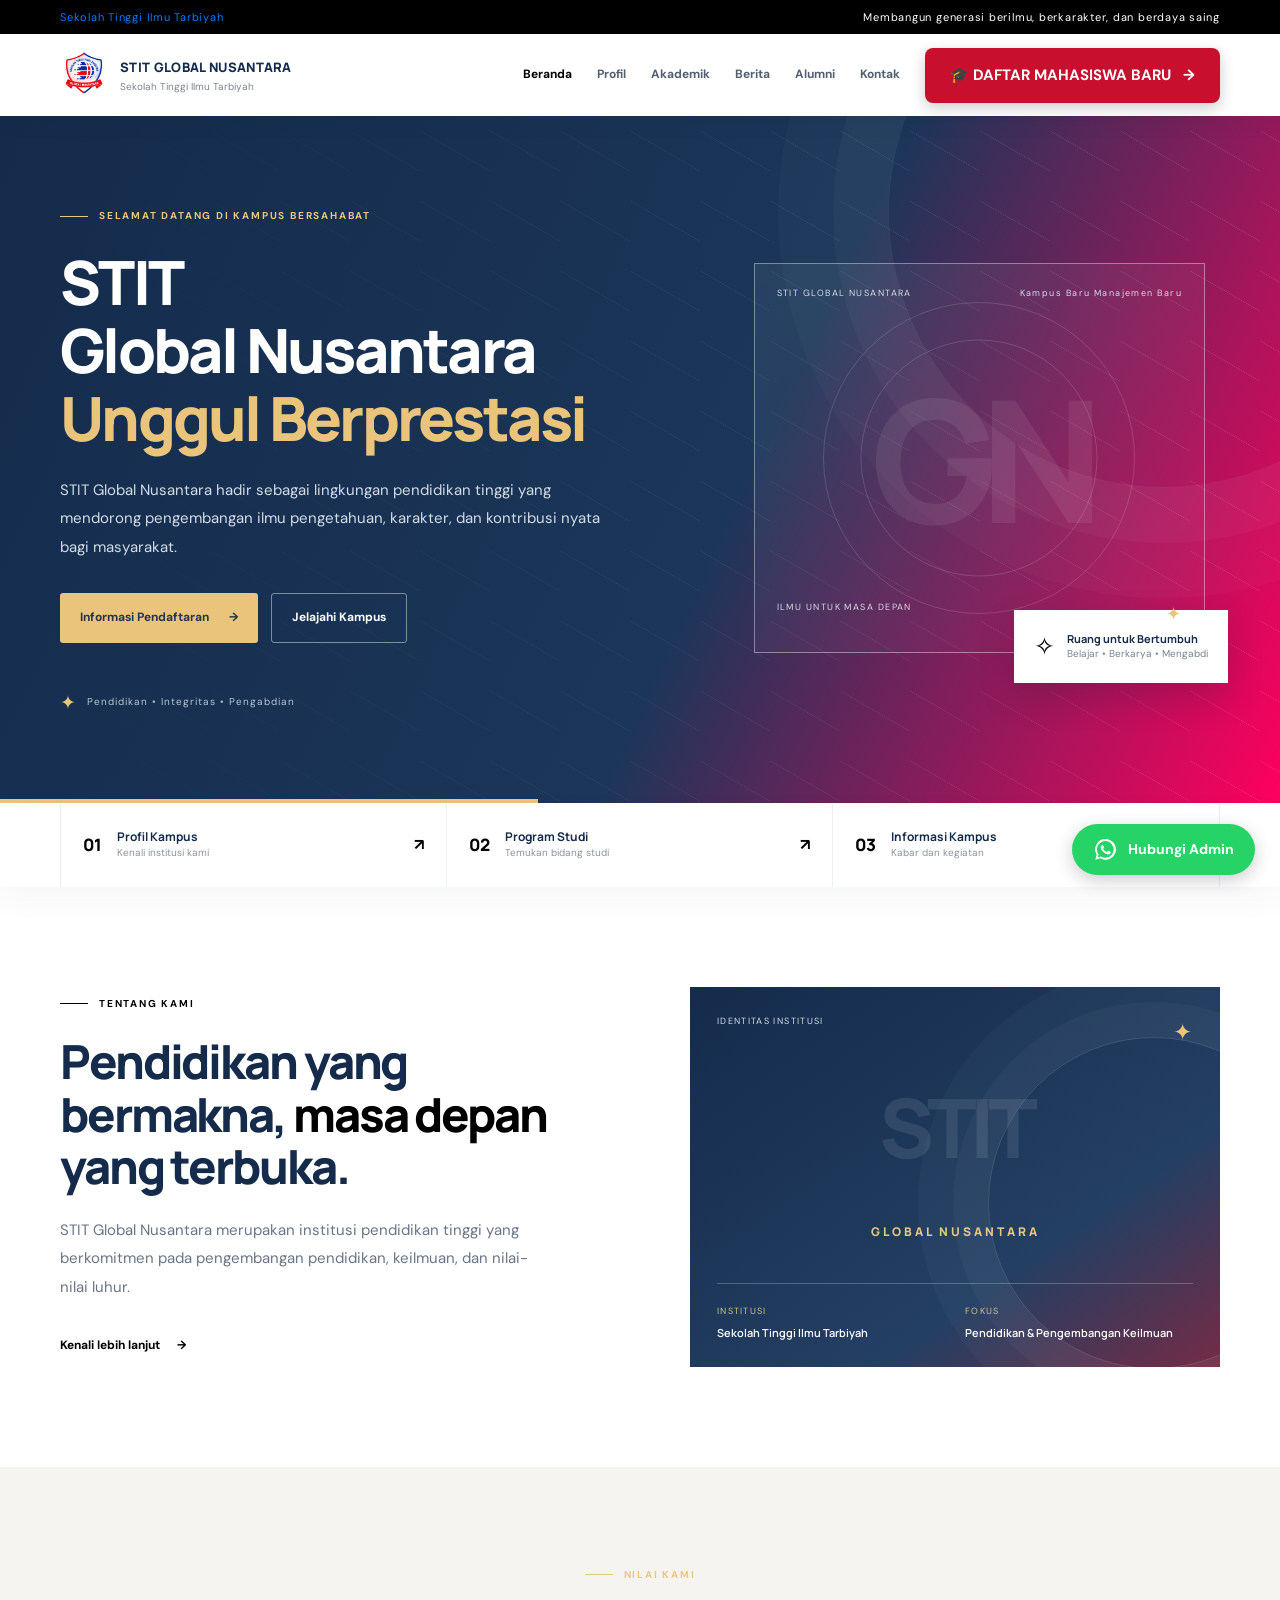
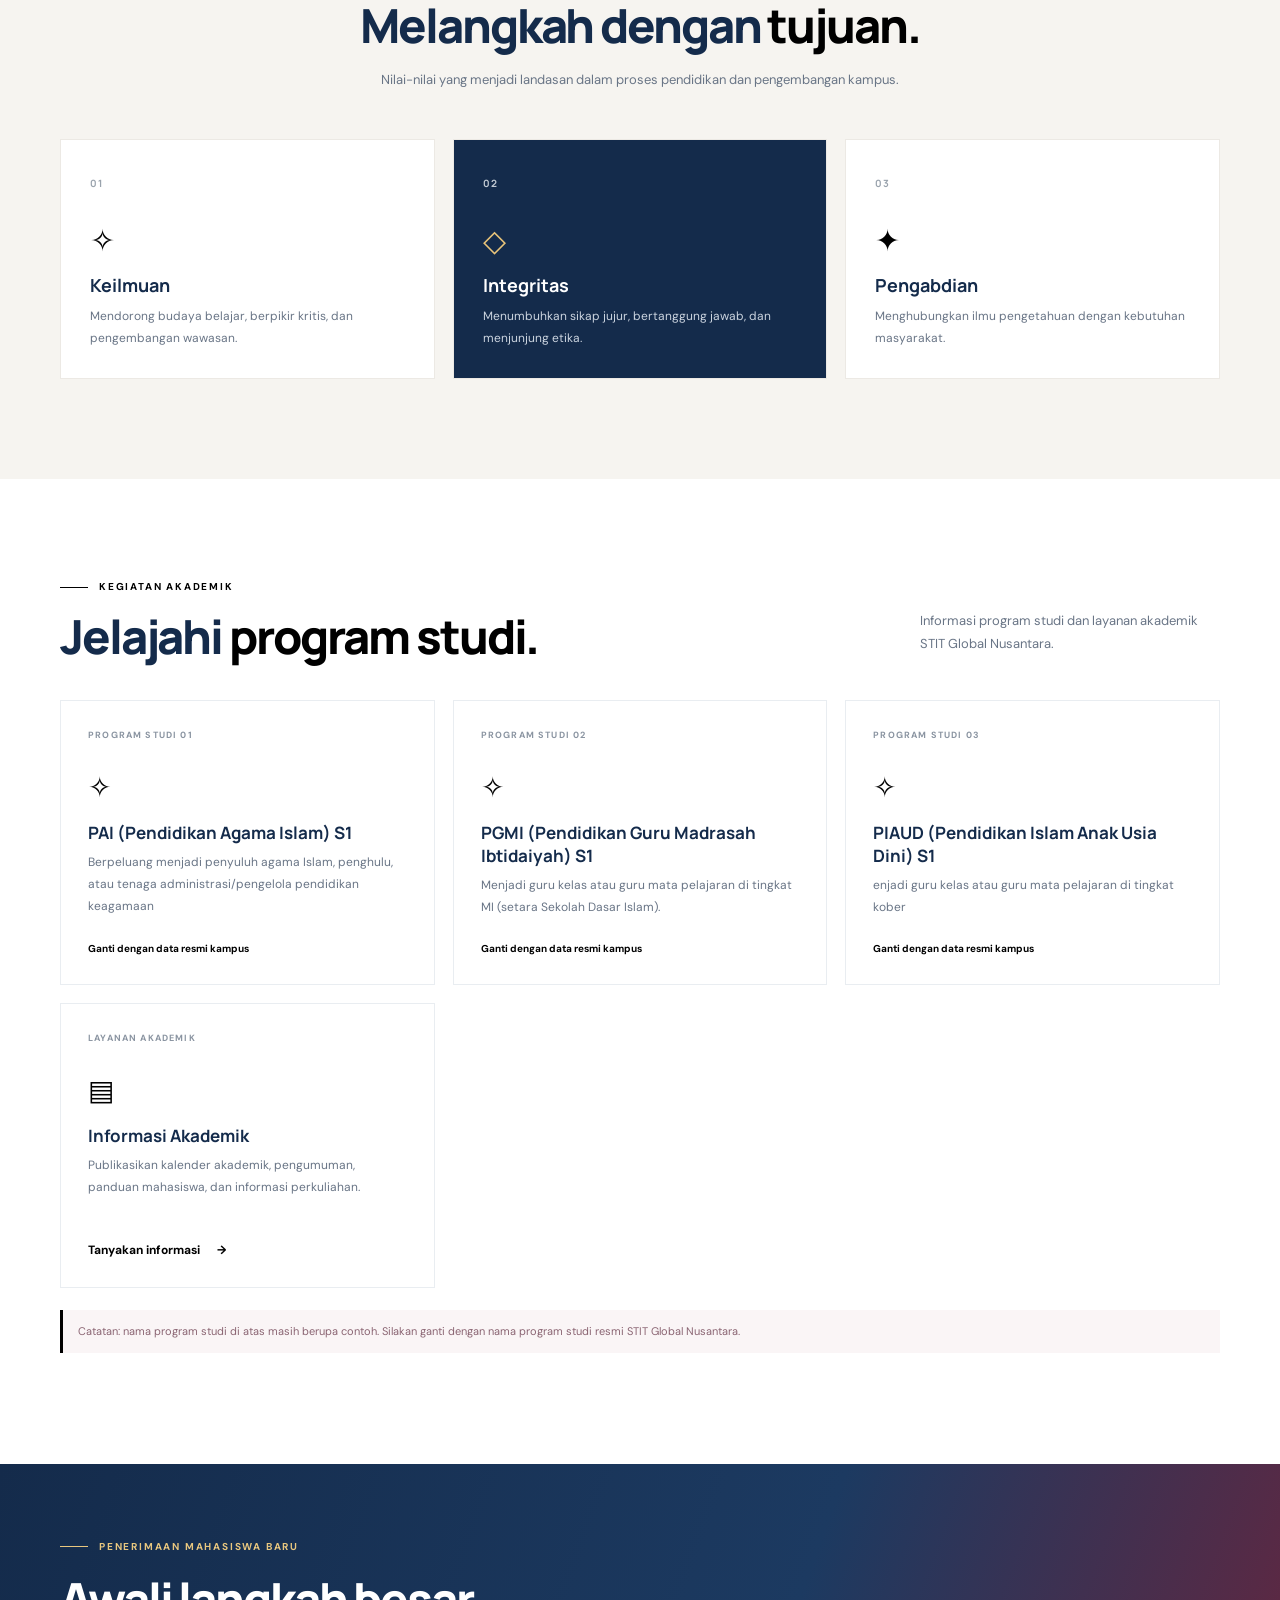
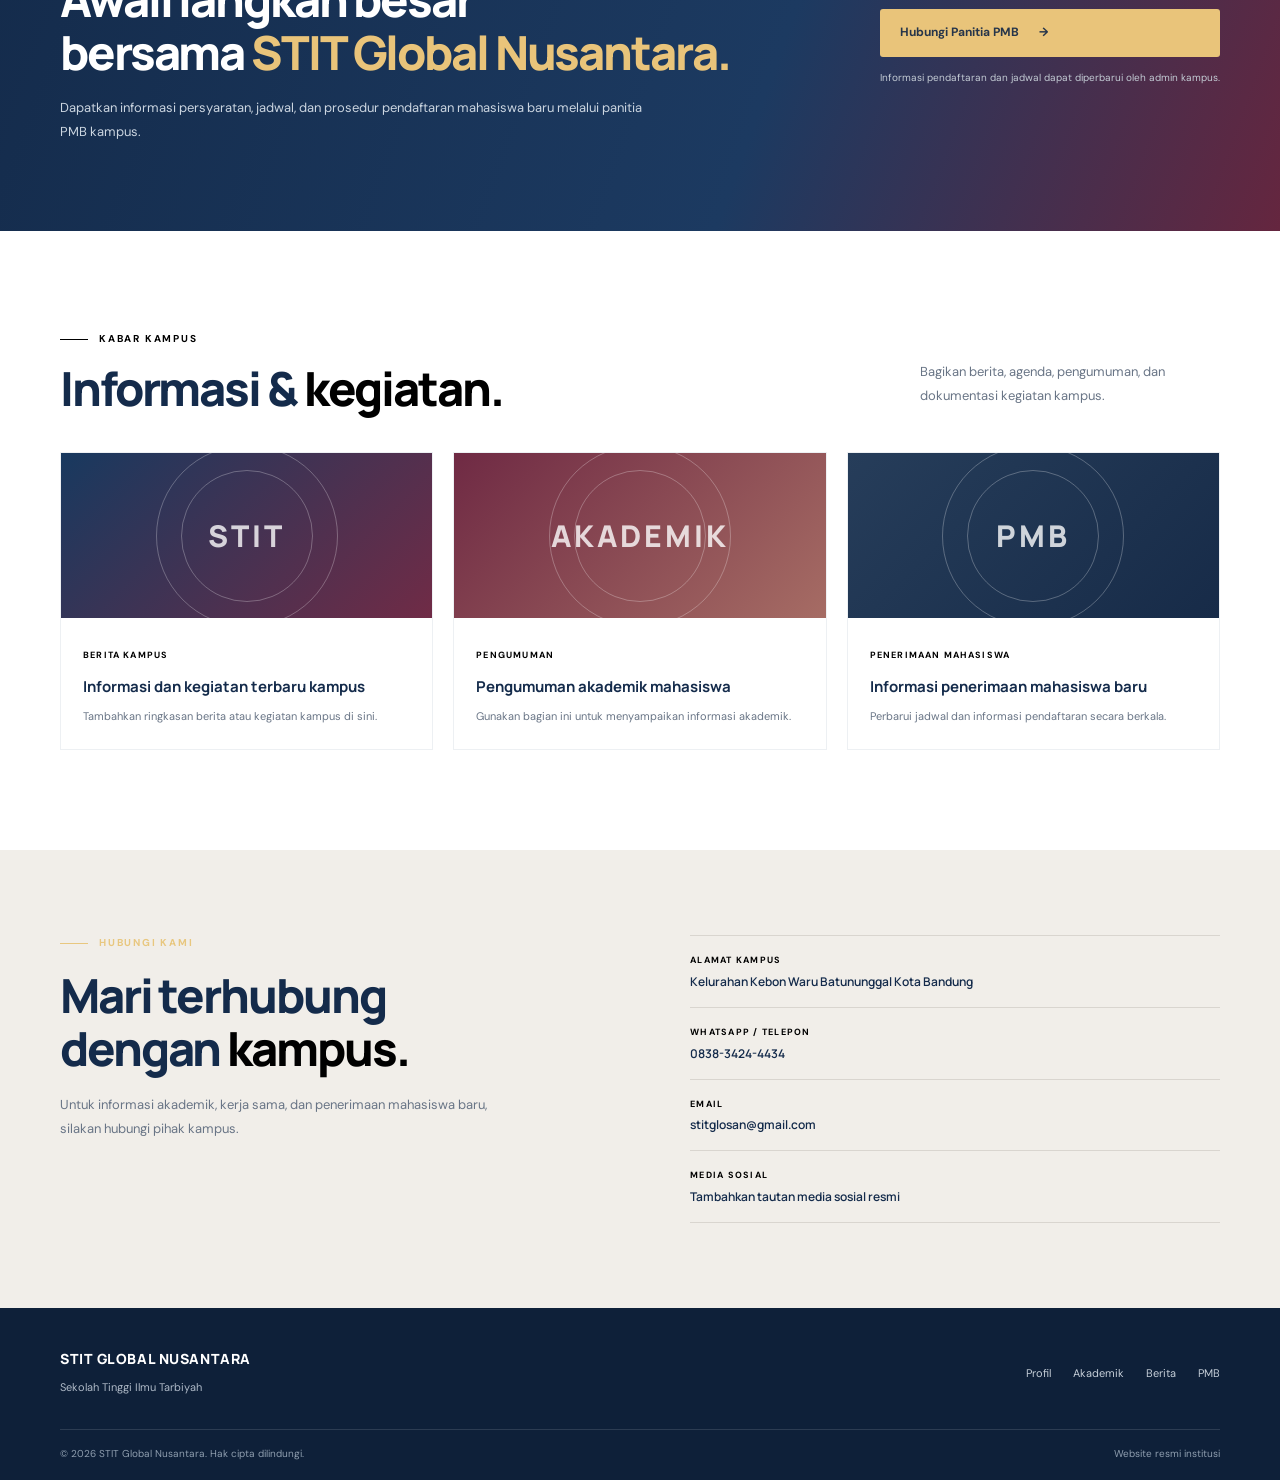
==== index.html @ 405231ed "Add files via upload" ====
<!DOCTYPE html>
<html lang="id">
<head>
  <meta charset="UTF-8">
  <meta name="viewport" content="width=device-width, initial-scale=1.0">
  <meta name="description" content="Website resmi STIT Global Nusantara. Informasi profil kampus, akademik, berita, dan penerimaan mahasiswa baru.">
  <meta name="theme-color" content="#142b4b">
  <title>STIT Global Nusantara | Website Resmi</title>
  <link rel="preconnect" href="https://fonts.googleapis.com">
  <link rel="preconnect" href="https://fonts.gstatic.com" crossorigin>
  <link href="https://fonts.googleapis.com/css2?family=DM+Sans:wght@400;500;600;700&family=Manrope:wght@500;600;700;800&display=swap" rel="stylesheet">
  <link rel="stylesheet" href="style.css">
</head>
<body>
 <!-- TOMBOL WHATSAPP STIT GLOBAL NUSANTARA -->
<a
  href="https://wa.me/6283834244434?text=Assalamualaikum%2C%20saya%20ingin%20mendapatkan%20informasi%20tentang%20STIT%20Global%20Nusantara."
  class="whatsapp-float"
  target="_blank"
  rel="noopener noreferrer"
  aria-label="Hubungi Admin STIT Global Nusantara melalui WhatsApp"
>
  <svg viewBox="0 0 32 32" aria-hidden="true">
    <path fill="currentColor" d="M16 2.7A13.2 13.2 0 0 0 4.7 22.7L3 29l6.5-1.7A13.2 13.2 0 1 0 16 2.7Zm0 23.9c-2 0-3.9-.5-5.6-1.5l-.4-.2-3.8 1 1-3.7-.3-.4A10.7 10.7 0 1 1 16 26.6Zm5.9-8c-.3-.2-1.8-.9-2.1-1-.3-.1-.5-.2-.7.2-.2.3-.8 1-1 1.2-.2.2-.4.2-.7.1-.3-.2-1.3-.5-2.5-1.6-.9-.8-1.5-1.8-1.7-2.1-.2-.3 0-.5.1-.7l.5-.5.3-.5c.1-.2 0-.4 0-.5l-1-2.3c-.2-.6-.5-.5-.7-.5h-.6c-.2 0-.5.1-.8.4-.3.3-1.1 1.1-1.1 2.6s1.1 3 1.3 3.2c.1.2 2.2 3.4 5.4 4.8 2 .9 2.8 1 3.8.8.6-.1 1.8-.7 2-1.4.3-.7.3-1.3.2-1.4-.1-.2-.3-.3-.6-.4Z"/>
  </svg>
  <span>Hubungi Admin</span>
</a>
</body>
  <div class="topbar">
    <div class="container topbar-inner">
      <span>Sekolah Tinggi Ilmu Tarbiyah</span>
      <span class="topbar-note">Membangun generasi berilmu, berkarakter, dan berdaya saing</span>
    </div>
  </div>

  <header class="site-header">
    <div class="container nav-wrap">
      <a class="brand" href="#beranda" aria-label="STIT Global Nusantara - Beranda">
        <!-- Simpan logo resmi dengan nama logo.png di folder yang sama. -->
        <img src="logo.png" alt="Logo STIT Global Nusantara" class="brand-logo"
             onerror="this.style.display='none';document.querySelector('.logo-fallback').style.display='grid'">
        <span class="logo-fallback" aria-hidden="true">STIT</span>
        <span class="brand-copy">
          <strong>STIT GLOBAL NUSANTARA</strong>
          <small>Sekolah Tinggi Ilmu Tarbiyah</small>
        </span>
      </a>

      <button class="menu-toggle" id="menuToggle" aria-label="Buka menu navigasi" aria-expanded="false">
        <span></span><span></span><span></span>
      </button>

      <nav class="main-nav" id="mainNav" aria-label="Navigasi utama">
        <a class="nav-link active" href="#beranda">Beranda</a>
        <a class="nav-link" href="#profil">Profil</a>
        <a class="nav-link" href="#akademik">Akademik</a>
        <a class="nav-link" href="#berita">Berita</a>
        <a class="nav-link" href="#Alumni">Alumni</a>
        <a class="nav-link" href="#kontak">Kontak</a>
      <!-- TOMBOL PENDAFTARAN MAHASISWA BARU STIT GLOBAL NUSANTARA -->

<a href="https://bit.ly/FORMULIR_MahasiswaBaru_STIT_Glosan"
   class="btn-pmb"
   target="_blank"
   rel="noopener noreferrer">

   <span>🎓 DAFTAR MAHASISWA BARU</span>
   <span>→</span>

</a>
      </nav>
    </div>
  </header>

  <main>
    <section class="hero" id="beranda">
      <div class="hero-pattern"></div>
      <div class="container hero-grid">
        <div class="hero-content">
          <div class="eyebrow"><span class="eyebrow-line"></span> SELAMAT DATANG DI KAMPUS BERSAHABAT</div>
          <h1>STIT <br> Global Nusantara <br> <em>Unggul Berprestasi</em></h1>
          <p class="hero-desc">STIT Global Nusantara hadir sebagai lingkungan pendidikan tinggi yang mendorong pengembangan ilmu pengetahuan, karakter, dan kontribusi nyata bagi masyarakat.</p>
          <div class="hero-actions">
            <a class="button button-gold" href="#pmb">Informasi Pendaftaran <span>→</span></a>
            <a class="button button-outline" href="#profil">Jelajahi Kampus</a>
          </div>
          <div class="hero-caption">
            <span class="caption-mark">✦</span>
            <span>Pendidikan • Integritas • Pengabdian</span>
          </div>
        </div>
        <div class="hero-visual">
          <div class="visual-frame">
            <div class="visual-topline"><span>STIT GLOBAL NUSANTARA</span><span>Kampus Baru Manajemen Baru</span></div>
            <div class="visual-monogram">GN</div>
            <div class="visual-bottom">
              <span>ILMU UNTUK MASA DEPAN</span>
              <span class="visual-circle">✦</span>
            </div>
          </div>
          <div class="floating-note"><span class="note-icon">✧</span><span><strong>Ruang untuk Bertumbuh</strong><small>Belajar • Berkarya • Mengabdi</small></span></div>
        </div>
      </div>
      <div class="hero-bottom-line"></div>
    </section>

    <section class="quick-info">
      <div class="container quick-grid">
        <a href="#profil" class="quick-item"><span class="quick-icon">01</span><span><strong>Profil Kampus</strong><small>Kenali institusi kami</small></span><b>↗</b></a>
        <a href="#akademik" class="quick-item"><span class="quick-icon">02</span><span><strong>Program Studi</strong><small>Temukan bidang studi</small></span><b>↗</b></a>
        <a href="#berita" class="quick-item"><span class="quick-icon">03</span><span><strong>Informasi Kampus</strong><small>Kabar dan kegiatan</small></span><b>↗</b></a>
      </div>
    </section>

    <section class="section section-light" id="profil">
      <div class="container two-col">
        <div class="section-heading">
          <div class="eyebrow eyebrow-dark"><span class="eyebrow-line"></span> TENTANG KAMI</div>
          <h2>Pendidikan yang bermakna, <em>masa depan</em> yang terbuka.</h2>
          <p class="lead">STIT Global Nusantara merupakan institusi pendidikan tinggi yang berkomitmen pada pengembangan pendidikan, keilmuan, dan nilai-nilai luhur.</p>
          <a class="text-link" href="#kontak">Kenali lebih lanjut <span>→</span></a>
        </div>
        <div class="profile-panel">
          <div class="profile-panel-top"><span class="panel-label">IDENTITAS INSTITUSI</span><span class="panel-star">✦</span></div>
          <div class="profile-emblem">STIT<br><small>GLOBAL NUSANTARA</small></div>
          <div class="profile-panel-bottom">
            <div><small>INSTITUSI</small><strong>Sekolah Tinggi Ilmu Tarbiyah</strong></div>
            <div><small>FOKUS</small><strong>Pendidikan & Pengembangan Keilmuan</strong></div>
          </div>
        </div>
      </div>
    </section>

    <section class="section values-section">
      <div class="container">
        <div class="center-heading">
          <div class="eyebrow"><span class="eyebrow-line"></span> NILAI KAMI</div>
          <h2>Melangkah dengan <em>tujuan.</em></h2>
          <p>Nilai-nilai yang menjadi landasan dalam proses pendidikan dan pengembangan kampus.</p>
        </div>
        <div class="value-grid">
          <article class="value-card"><span class="value-number">01</span><div class="value-symbol">✧</div><h3>Keilmuan</h3><p>Mendorong budaya belajar, berpikir kritis, dan pengembangan wawasan.</p></article>
          <article class="value-card value-card-featured"><span class="value-number">02</span><div class="value-symbol">◇</div><h3>Integritas</h3><p>Menumbuhkan sikap jujur, bertanggung jawab, dan menjunjung etika.</p></article>
          <article class="value-card"><span class="value-number">03</span><div class="value-symbol">✦</div><h3>Pengabdian</h3><p>Menghubungkan ilmu pengetahuan dengan kebutuhan masyarakat.</p></article>
        </div>
      </div>
    </section>

    <section class="section section-light" id="akademik">
      <div class="container">
        <div class="section-title-row">
          <div><div class="eyebrow eyebrow-dark"><span class="eyebrow-line"></span> KEGIATAN AKADEMIK</div><h2>Jelajahi <em>program studi.</em></h2></div>
          <p>Informasi program studi dan layanan akademik STIT Global Nusantara.</p>
        </div>
        <div class="program-grid">
          <article class="program-card">
            <div class="program-index">PROGRAM STUDI 01</div>
            <div class="program-icon">✧</div>
            <h3>PAI (Pendidikan Agama Islam) S1</h3>
            <p>Berpeluang menjadi penyuluh agama Islam, penghulu, atau tenaga administrasi/pengelola pendidikan keagamaan</p>
            <span class="program-note">Ganti dengan data resmi kampus</span>
          </article>
          <article class="program-card">
            <div class="program-index">PROGRAM STUDI 02</div>
            <div class="program-icon">✧</div>
            <h3>PGMI (Pendidikan Guru Madrasah Ibtidaiyah) S1</h3>
            <p>Menjadi guru kelas atau guru mata pelajaran di tingkat MI (setara Sekolah Dasar Islam).</p>
            <span class="program-note">Ganti dengan data resmi kampus</span>
          </article>
          <article class="program-card">
          <div class="program-index">PROGRAM STUDI 03</div>
          <div class="program-icon">✧</div>
          <h3>PIAUD (Pendidikan Islam Anak Usia Dini) S1</h3>
          <P>enjadi guru kelas atau guru mata pelajaran di tingkat kober</P>
           <span class="program-note">Ganti dengan data resmi kampus</span>
          </article>
          <article class="program-card">
            <div class="program-index">LAYANAN AKADEMIK</div>
            <div class="program-icon">▤</div>
            <h3>Informasi Akademik</h3>
            <p>Publikasikan kalender akademik, pengumuman, panduan mahasiswa, dan informasi perkuliahan.</p>
            <a class="text-link" href="#kontak">Tanyakan informasi <span>→</span></a>
          </article>
        </div>
        <p class="data-reminder">Catatan: nama program studi di atas masih berupa contoh. Silakan ganti dengan nama program studi resmi STIT Global Nusantara.</p>
      </div>
    </section>

    <section class="admission" id="pmb">
      <div class="container admission-inner">
        <div>
          <div class="eyebrow"><span class="eyebrow-line"></span> PENERIMAAN MAHASISWA BARU</div>
          <h2>Awali langkah besar<br>bersama <em>STIT Global Nusantara.</em></h2>
          <p>Dapatkan informasi persyaratan, jadwal, dan prosedur pendaftaran mahasiswa baru melalui panitia PMB kampus.</p>
        </div>
        <div class="admission-action">
          <!-- Ganti # dengan tautan Google Form PMB kampus. -->
          <a class="button button-gold" id="pmbButton" href="#kontak">Hubungi Panitia PMB <span>→</span></a>
          <small>Informasi pendaftaran dan jadwal dapat diperbarui oleh admin kampus.</small>
        </div>
      </div>
    </section>

    <section class="section section-light" id="berita">
      <div class="container">
        <div class="section-title-row">
          <div><div class="eyebrow eyebrow-dark"><span class="eyebrow-line"></span> KABAR KAMPUS</div><h2>Informasi & <em>kegiatan.</em></h2></div>
          <p>Bagikan berita, agenda, pengumuman, dan dokumentasi kegiatan kampus.</p>
        </div>
        <div class="news-grid">
          <article class="news-card"><div class="news-art news-art-one"><span>STIT</span></div><div class="news-body"><small>BERITA KAMPUS</small><h3>Informasi dan kegiatan terbaru kampus</h3><p>Tambahkan ringkasan berita atau kegiatan kampus di sini.</p></div></article>
          <article class="news-card"><div class="news-art news-art-two"><span>AKADEMIK</span></div><div class="news-body"><small>PENGUMUMAN</small><h3>Pengumuman akademik mahasiswa</h3><p>Gunakan bagian ini untuk menyampaikan informasi akademik.</p></div></article>
          <article class="news-card"><div class="news-art news-art-three"><span>PMB</span></div><div class="news-body"><small>PENERIMAAN MAHASISWA</small><h3>Informasi penerimaan mahasiswa baru</h3><p>Perbarui jadwal dan informasi pendaftaran secara berkala.</p></div></article>
        </div>
      </div>
    </section>

    <section class="contact-section" id="kontak">
      <div class="container contact-grid">
        <div><div class="eyebrow"><span class="eyebrow-line"></span> HUBUNGI KAMI</div><h2>Mari terhubung<br>dengan <em>kampus.</em></h2><p>Untuk informasi akademik, kerja sama, dan penerimaan mahasiswa baru, silakan hubungi pihak kampus.</p></div>
        <div class="contact-details">
          <div class="contact-row"><small>ALAMAT KAMPUS</small><strong>Kelurahan Kebon Waru Batununggal Kota Bandung</strong></div>
          <div class="contact-row"><small>WHATSAPP / TELEPON</small><strong>0838-3424-4434</strong></div>
          <div class="contact-row"><small>EMAIL</small><strong>stitglosan@gmail.com</strong></div>
          <div class="contact-row"><small>MEDIA SOSIAL</small><strong>Tambahkan tautan media sosial resmi</strong></div>
        </div>
      </div>
    </section>
  </main>

  <footer class="site-footer">
    <div class="container footer-main">
      <div class="footer-brand"><strong>STIT GLOBAL NUSANTARA</strong><p>Sekolah Tinggi Ilmu Tarbiyah</p></div>
      <div class="footer-links"><a href="#profil">Profil</a><a href="#akademik">Akademik</a><a href="#berita">Berita</a><a href="#pmb">PMB</a></div>
    </div>
    <div class="container footer-bottom"><span>© <span id="year"></span> STIT Global Nusantara. Hak cipta dilindungi.</span><span>Website resmi institusi</span></div>
  </footer>

  <button class="back-to-top" id="backToTop" aria-label="Kembali ke atas">↑</button>
  <script src="script.js"></script>
</body>
</html>
---- style.css ----
:root {
  --navy:#142b4b; --navy-2:#1c3a61; --maroon:#000000; --maroon-dark:#000000;
  --gold:#e9c47a; --cream:#f6f4f0; --ink:#1d2b3d; --muted:#697586; --white:#fff;
}
*{box-sizing:border-box}
html{scroll-behavior:smooth;scroll-padding-top:90px}
body{margin:0;font-family:"DM Sans",Arial,sans-serif;color:var(--ink);background:var(--cream);line-height:1.65}
a{color:inherit}
.container{width:min(1160px,calc(100% - 48px));margin:0 auto}
.topbar{background:#000000;color:#007bff;font-size:11px;letter-spacing:.07em}
.topbar-inner{display:flex;justify-content:space-between;padding:8px 0}
.topbar-note{color:#ffffff}
.site-header{background:#fff;position:sticky;top:0;z-index:50;box-shadow:0 5px 24px #12243b0c}
.nav-wrap{min-height:82px;display:flex;align-items:center;justify-content:space-between;gap:24px}
.brand{display:flex;align-items:center;gap:12px;text-decoration:none;min-width:250px}
.brand-logo{width:48px;height:48px;object-fit:contain}
.logo-fallback{display:none;width:48px;height:48px;border-radius:50%;place-items:center;background:var(--navy);color:var(--gold);font-family:Manrope,sans-serif;font-weight:800;font-size:13px;border:2px solid var(--gold)}
.brand-copy{display:flex;flex-direction:column;line-height:1.3}
.brand-copy strong{font:800 13px Manrope,sans-serif;color:var(--navy);letter-spacing:.025em}
.brand-copy small{font-size:10px;color:#7b8490;margin-top:4px}
.main-nav{display:flex;align-items:center;gap:25px}
.nav-link{text-decoration:none;font-size:12px;font-weight:700;color:#536071;transition:.2s}
.nav-link:hover,.nav-link.active{color:var(--maroon)}
.nav-cta{background:var(--maroon);color:#fff;text-decoration:none;padding:12px 17px;border-radius:4px;font-size:11px;font-weight:700;letter-spacing:.02em}
.nav-cta span{color:var(--gold);margin-left:7px}
.menu-toggle{display:none;background:none;border:0;padding:8px;cursor:pointer}
.menu-toggle span{display:block;width:23px;height:2px;background:var(--navy);margin:5px}
.hero{position:relative;overflow:hidden;background:linear-gradient(115deg,#142b4b 0%,#1b3659 57%,#ff005d 100%);color:#fff;padding:92px 0 85px}
.hero:after{content:"";position:absolute;width:550px;height:550px;border:1px solid #ffffff12;border-radius:50%;right:-160px;top:-180px;box-shadow:0 0 0 55px #ffffff08,0 0 0 110px #ffffff05}
.hero-pattern{position:absolute;inset:0;opacity:.15;background-image:linear-gradient(30deg,transparent 49.5%,#fff 50%,transparent 50.5%);background-size:70px 70px;mask-image:linear-gradient(90deg,transparent,#000)}
.hero-grid{position:relative;z-index:1;display:grid;grid-template-columns:1.08fr .92fr;align-items:center;gap:70px}
.eyebrow{display:flex;align-items:center;gap:11px;color:#e8c77f;font-size:10px;font-weight:700;letter-spacing:.18em}
.eyebrow-line{display:inline-block;width:28px;height:1px;background:currentColor}
.hero h1,.section h2,.admission h2,.contact-section h2{font:800 clamp(38px,5vw,61px)/1.12 Manrope,sans-serif;letter-spacing:-.045em;margin:23px 0}
h1 em,h2 em{font-style:normal;color:var(--gold)}
.hero-desc{max-width:560px;color:#d4dce6;font-size:15px;line-height:1.9}
.hero-actions{display:flex;flex-wrap:wrap;gap:13px;margin-top:32px}
.button{display:inline-flex;align-items:center;gap:20px;padding:14px 20px;border-radius:3px;text-decoration:none;font-size:12px;font-weight:700;transition:transform .2s,background .2s}
.button:hover{transform:translateY(-2px)}
.button-gold{background:var(--gold);color:#26354a}
.button-outline{border:1px solid #ffffff70;color:#fff}
.hero-caption{display:flex;align-items:center;gap:10px;margin-top:44px;color:#b9c5d3;font-size:10px;letter-spacing:.1em}
.caption-mark{color:var(--gold);font-size:19px}
.hero-visual{position:relative;padding:20px 15px 30px 35px}
.visual-frame{height:390px;position:relative;border:1px solid #ffffff65;background:linear-gradient(145deg,#ffffff10,#ffffff03);display:flex;flex-direction:column;justify-content:space-between;padding:22px;overflow:hidden}
.visual-frame:before,.visual-frame:after{content:"";position:absolute;border:1px solid #ffffff24;border-radius:50%;width:310px;height:310px;left:50%;top:50%;transform:translate(-50%,-50%)}
.visual-frame:after{width:235px;height:235px}
.visual-topline,.visual-bottom{display:flex;justify-content:space-between;color:#d5dce5;font-size:9px;letter-spacing:.16em;position:relative;z-index:2}
.visual-monogram{position:absolute;inset:0;display:grid;place-items:center;color:#ffffff13;font:800 170px Manrope,sans-serif;letter-spacing:-.1em}
.visual-circle{color:var(--gold);font-size:18px}
.floating-note{position:absolute;right:-8px;bottom:0;background:#fff;color:var(--navy);padding:16px 20px;display:flex;gap:12px;align-items:center;box-shadow:0 14px 35px #07182b30}
.note-icon{font-size:25px;color:var(--maroon)}
.floating-note span:last-child{display:flex;flex-direction:column}
.floating-note strong{font:700 11px Manrope}
.floating-note small{font-size:10px;color:#788393}
.hero-bottom-line{position:absolute;bottom:0;left:0;width:42%;height:4px;background:var(--gold)}
.quick-info{background:#fff;position:relative;z-index:3;box-shadow:0 12px 30px #172b450b}
.quick-grid{display:grid;grid-template-columns:repeat(3,1fr)}
.quick-item{display:flex;align-items:center;gap:15px;padding:25px 22px;text-decoration:none;border-right:1px solid #edf0f3}
.quick-item:first-child{border-left:1px solid #edf0f3}
.quick-icon{font:800 17px Manrope;color:var(--maroon)}
.quick-item span:nth-child(2){display:flex;flex-direction:column}
.quick-item strong{font:700 12px Manrope;color:var(--navy)}
.quick-item small{font-size:10px;color:#8993a0}
.quick-item b{margin-left:auto;color:var(--maroon)}
.section{padding:100px 0}
.section-light{background:#fff}
.two-col{display:grid;grid-template-columns:1fr 1fr;gap:100px;align-items:center}
.eyebrow-dark{color:var(--maroon)}
.section h2,.admission h2,.contact-section h2{font-size:clamp(32px,4vw,47px);color:var(--navy)}
.section h2 em,.contact-section h2 em{color:var(--maroon)}
.lead{font-size:15px;line-height:1.9;color:var(--muted);max-width:490px}
.text-link{display:inline-flex;gap:17px;align-items:center;margin-top:20px;text-decoration:none;color:var(--maroon);font-size:12px;font-weight:700}
.profile-panel{min-height:380px;padding:27px;background:linear-gradient(145deg,#142b4b,#233f63 68%,#742b45);color:#fff;display:flex;flex-direction:column;justify-content:space-between;position:relative;overflow:hidden}
.profile-panel:after{content:"";position:absolute;width:330px;height:330px;border:1px solid #ffffff24;border-radius:50%;right:-100px;top:50px;box-shadow:0 0 0 35px #ffffff08,0 0 0 70px #ffffff06}
.profile-panel-top,.profile-panel-bottom{position:relative;z-index:1}
.profile-panel-top{display:flex;justify-content:space-between;font-size:9px;letter-spacing:.15em;color:#d5dce5}
.panel-star{color:var(--gold);font-size:23px}
.profile-emblem{text-align:center;position:relative;z-index:1;color:#ffffff18;font:800 82px/.95 Manrope,sans-serif;letter-spacing:-.08em}
.profile-emblem small{font-size:12px;letter-spacing:.25em;color:#e5c783}
.profile-panel-bottom{display:grid;grid-template-columns:1fr 1fr;gap:20px;border-top:1px solid #ffffff3b;padding-top:20px}
.profile-panel-bottom div{display:flex;flex-direction:column;gap:6px}
.profile-panel-bottom small{font-size:9px;color:#d3c18e;letter-spacing:.14em}
.profile-panel-bottom strong{font:600 11px Manrope}
.values-section{background:var(--cream)}
.center-heading{text-align:center;max-width:650px;margin:0 auto 48px}
.center-heading .eyebrow{justify-content:center}
.center-heading h2{margin:16px 0}
.center-heading p,.section-title-row>p{color:var(--muted);font-size:13px;line-height:1.8}
.value-grid{display:grid;grid-template-columns:repeat(3,1fr);gap:18px}
.value-card{background:#fff;padding:29px;min-height:235px;position:relative;border:1px solid #ece9e4}
.value-card-featured{background:var(--navy);color:#fff}
.value-number{font:700 10px Manrope;color:#9aa3ad;letter-spacing:.1em}
.value-card-featured .value-number{color:#c3cbd4}
.value-symbol{font-size:30px;color:var(--maroon);margin:20px 0 8px}
.value-card-featured .value-symbol{color:var(--gold)}
.value-card h3{font:700 18px Manrope;margin:5px 0 9px;color:var(--navy)}
.value-card-featured h3{color:#fff}
.value-card p{font-size:12px;line-height:1.8;color:var(--muted);margin:0}
.value-card-featured p{color:#cbd4df}
.section-title-row{display:flex;justify-content:space-between;align-items:end;gap:40px;margin-bottom:38px}
.section-title-row h2{margin:14px 0 0}
.section-title-row>p{max-width:300px;margin:0 0 7px}
.program-grid{display:grid;grid-template-columns:repeat(3,1fr);gap:18px}
.program-card{border:1px solid #e9edf1;padding:27px;min-height:285px;display:flex;flex-direction:column;align-items:flex-start;transition:.2s}
.program-card:hover{border-color:#c7a7b3;transform:translateY(-4px);box-shadow:0 15px 35px #152d4a0b}
.program-index{font-size:9px;letter-spacing:.13em;color:#8a94a1;font-weight:700}
.program-icon{font-size:28px;color:var(--maroon);margin:22px 0 10px}
.program-card h3{font:700 17px Manrope;color:var(--navy);margin:0 0 8px}
.program-card p{font-size:12px;line-height:1.8;color:var(--muted);margin:0 0 15px}
.program-note{font-size:10px;color:var(--maroon);font-weight:700;margin-top:auto}
.program-card .text-link{margin-top:auto}
.data-reminder{font-size:11px;color:#8a6472;background:#faf5f6;padding:12px 15px;margin-top:22px;border-left:3px solid var(--maroon)}
.admission{background:linear-gradient(110deg,#142b4b,#1c3a61 60%,#65263f);color:#fff;padding:75px 0}
.admission-inner{display:flex;justify-content:space-between;align-items:center;gap:50px}
.admission h2{color:#fff;margin:18px 0}
.admission p{color:#cbd5e0;font-size:13px;max-width:590px;line-height:1.8}
.admission-action{min-width:230px;display:flex;flex-direction:column;gap:13px}
.admission-action small{font-size:10px;color:#c3cbd4;line-height:1.6}
.news-grid{display:grid;grid-template-columns:repeat(3,1fr);gap:20px}
.news-card{border:1px solid #edf0f3;background:#fff}
.news-art{height:165px;display:grid;place-items:center;position:relative;overflow:hidden}
.news-art:before,.news-art:after{content:"";position:absolute;border:1px solid #ffffff45;border-radius:50%;width:180px;height:180px}
.news-art:after{width:130px;height:130px}
.news-art span{position:relative;z-index:1;font:800 30px Manrope;color:#ffffffc9;letter-spacing:.1em}
.news-art-one{background:linear-gradient(135deg,#18395f,#702b46)}
.news-art-two{background:linear-gradient(135deg,#6f2a44,#a66c64)}
.news-art-three{background:linear-gradient(135deg,#263d5a,#172b48)}
.news-body{padding:22px}
.news-body small{font-size:9px;letter-spacing:.13em;color:var(--maroon);font-weight:700}
.news-body h3{font:700 15px/1.5 Manrope;color:var(--navy);margin:9px 0}
.news-body p{font-size:11px;color:var(--muted);line-height:1.8;margin:0}
.contact-section{background:#f1eee9;padding:85px 0}
.contact-grid{display:grid;grid-template-columns:1fr 1fr;gap:100px;align-items:start}
.contact-section h2{margin:18px 0}
.contact-section p{font-size:13px;color:var(--muted);max-width:440px;line-height:1.9}
.contact-details{border-top:1px solid #d9d5cf}
.contact-row{padding:17px 0;border-bottom:1px solid #d9d5cf;display:flex;flex-direction:column;gap:5px}
.contact-row small{font-size:9px;letter-spacing:.14em;color:var(--maroon);font-weight:700}
.contact-row strong{font:600 12px Manrope;color:var(--navy)}
.site-footer{background:#0e2039;color:#fff;padding:38px 0 18px}
.footer-main{display:flex;justify-content:space-between;gap:25px;padding-bottom:28px}
.footer-brand strong{font:800 14px Manrope;letter-spacing:.04em}
.footer-brand p{font-size:11px;color:#aeb9c7;margin:5px 0}
.footer-links{display:flex;gap:22px;align-items:center}
.footer-links a{font-size:11px;text-decoration:none;color:#c5ced8}
.footer-bottom{border-top:1px solid #ffffff20;padding-top:16px;display:flex;justify-content:space-between;color:#8f9eaf;font-size:10px}
.back-to-top{position:fixed;right:22px;bottom:22px;width:40px;height:40px;border:0;border-radius:50%;background:var(--gold);color:var(--navy);font-size:20px;cursor:pointer;opacity:0;pointer-events:none;transition:.2s;z-index:40}
.back-to-top.visible{opacity:1;pointer-events:auto}
@media(max-width:900px){
 .main-nav{gap:14px}.nav-link{font-size:11px}.hero-grid{gap:35px}.two-col,.contact-grid{gap:45px}
}
@media(max-width:720px){
 .container{width:min(100% - 34px,560px)}
 .topbar-note{display:none}.nav-wrap{min-height:72px}.brand{min-width:0}.brand-copy strong{font-size:11px}
 .menu-toggle{display:block;margin-left:auto}
 .main-nav{display:none;position:absolute;top:72px;left:0;right:0;background:#fff;padding:18px 25px 23px;box-shadow:0 15px 20px #10233a16;align-items:stretch;gap:0;flex-direction:column}
 .main-nav.open{display:flex}.nav-link{padding:12px 0;border-bottom:1px solid #eef0f3;font-size:12px}.nav-cta{margin-top:13px;text-align:center}
 .hero{padding:65px 0 65px}.hero-grid{grid-template-columns:1fr;gap:35px}.hero h1{font-size:42px}.hero-visual{max-width:460px;width:100%;margin:0 auto;padding-left:15px}.visual-frame{height:290px}.visual-monogram{font-size:125px}
 .quick-grid{grid-template-columns:1fr}.quick-item{border-left:1px solid #edf0f3;border-bottom:1px solid #edf0f3;padding:17px 10px}
 .section{padding:70px 0}.two-col,.contact-grid{grid-template-columns:1fr;gap:35px}.profile-panel{min-height:310px}
 .value-grid,.program-grid,.news-grid{grid-template-columns:1fr}.value-card{min-height:190px}
 .section-title-row{display:block}.section-title-row>p{margin-top:14px}
 .admission-inner{display:block}.admission-action{margin-top:25px}.admission h2{font-size:35px}
 .footer-main,.footer-bottom{flex-direction:column}.footer-links{flex-wrap:wrap}
}
/* TOMBOL WHATSAPP STIT GLOBAL NUSANTARA */

.whatsapp-float {
    position: fixed;
    right: 25px;
    bottom: 25px;
    z-index: 99999;

    display: flex;
    align-items: center;
    gap: 10px;

    background-color: #25D366;
    color: #FFFFFF;

    padding: 13px 21px;
    border-radius: 50px;

    font-size: 14px;
    font-weight: 700;
    text-decoration: none;

    box-shadow: 0 5px 18px rgba(0, 0, 0, 0.20);
    transition: all 0.3s ease;
}

.whatsapp-float svg {
    width: 25px;
    height: 25px;
    flex-shrink: 0;
}

.whatsapp-float:hover {
    background-color: #128C7E;
    color: #FFFFFF;
    transform: translateY(-4px);
    box-shadow: 0 8px 22px rgba(0, 0, 0, 0.25);
}

/* Tampilan HP */
@media (max-width: 600px) {
    .whatsapp-float {
        right: 15px;
        bottom: 15px;
        padding: 12px 17px;
        font-size: 13px;
    }

    .whatsapp-float svg {
        width: 23px;
        height: 23px;
    }
}
/* TOMBOL PMB STIT GLOBAL NUSANTARA */

.btn-pmb {
    display: inline-flex;
    align-items: center;
    justify-content: center;
    gap: 12px;

    background: #C8102E;
    color: #FFFFFF;

    padding: 15px 25px;
    border-radius: 8px;

    font-size: 15px;
    font-weight: bold;
    text-decoration: none;

    box-shadow: 0 5px 15px rgba(0,0,0,0.20);

    transition: all 0.3s ease;
}

.btn-pmb:hover {
    background: #0B3B70;
    color: #FFFFFF;
    transform: translateY(-3px);
}

@media (max-width: 600px) {
    .btn-pmb {
        padding: 13px 18px;
        font-size: 13px;
    }
}
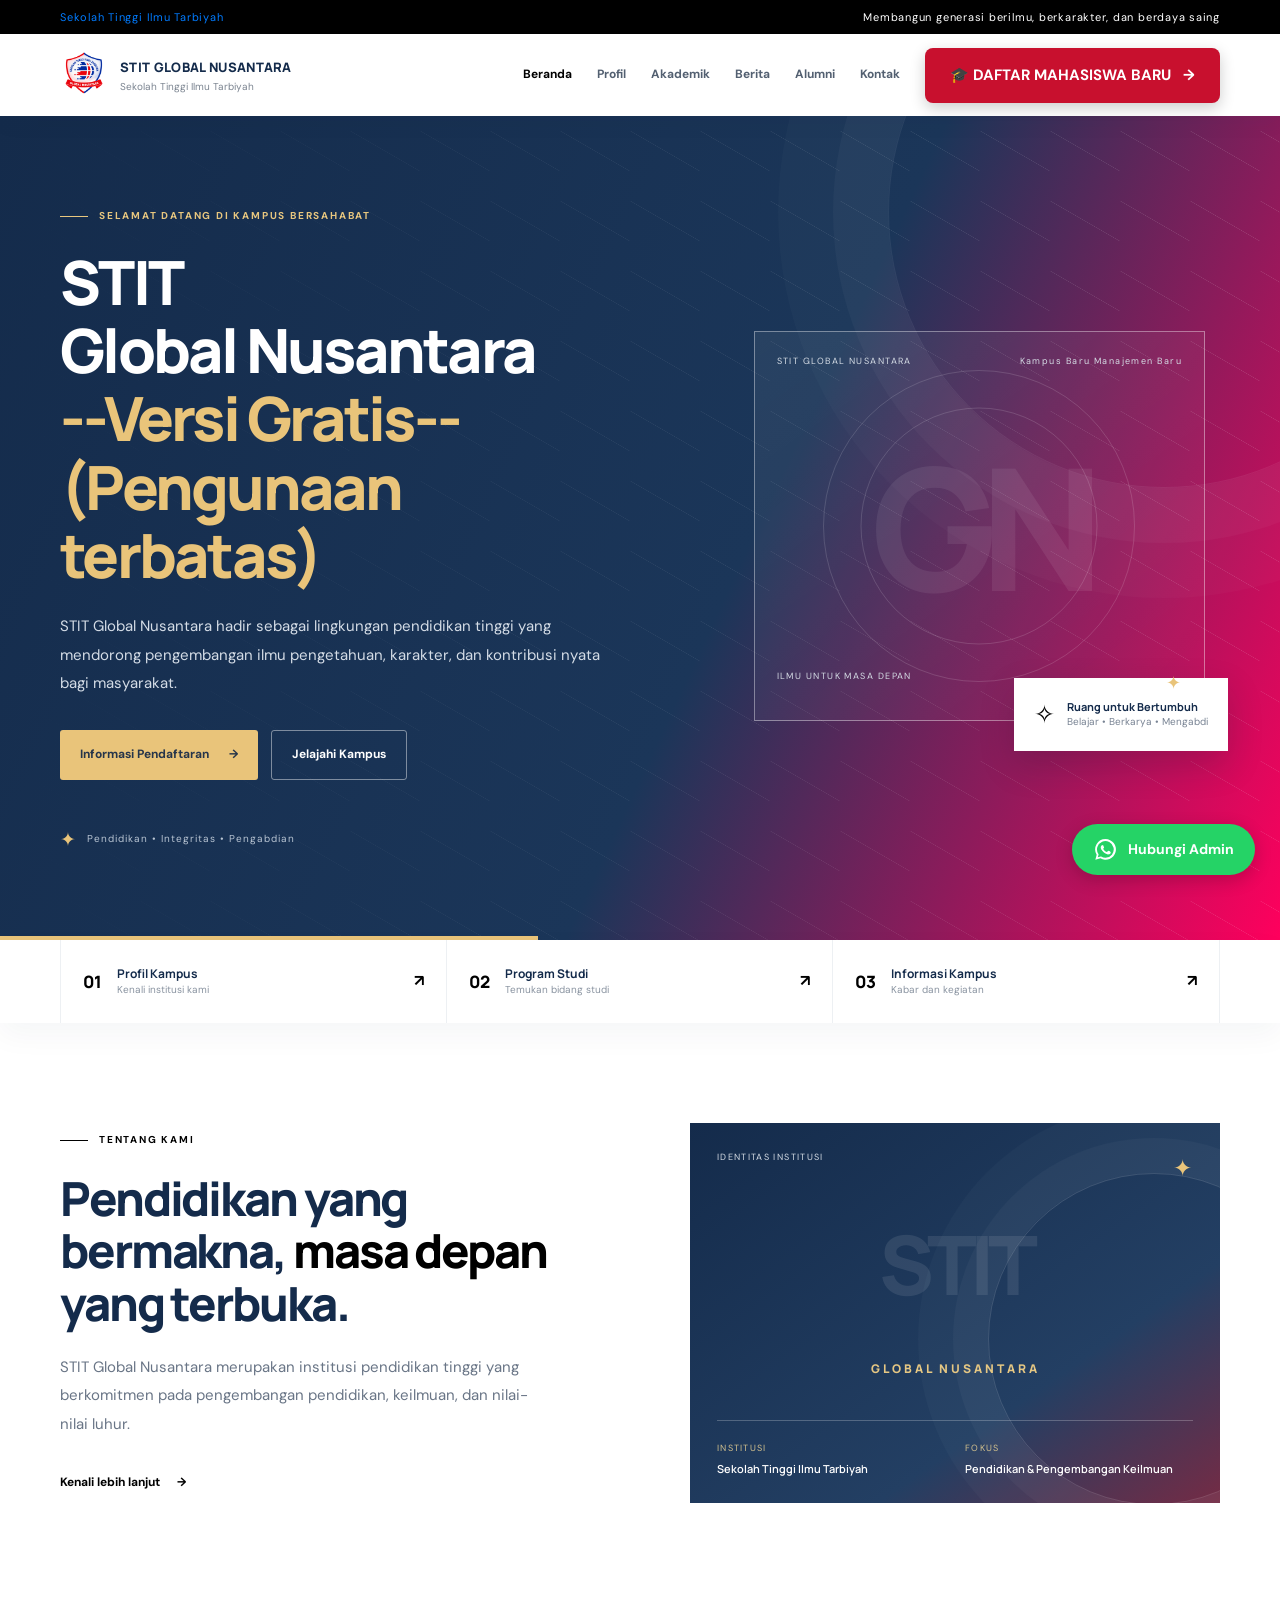
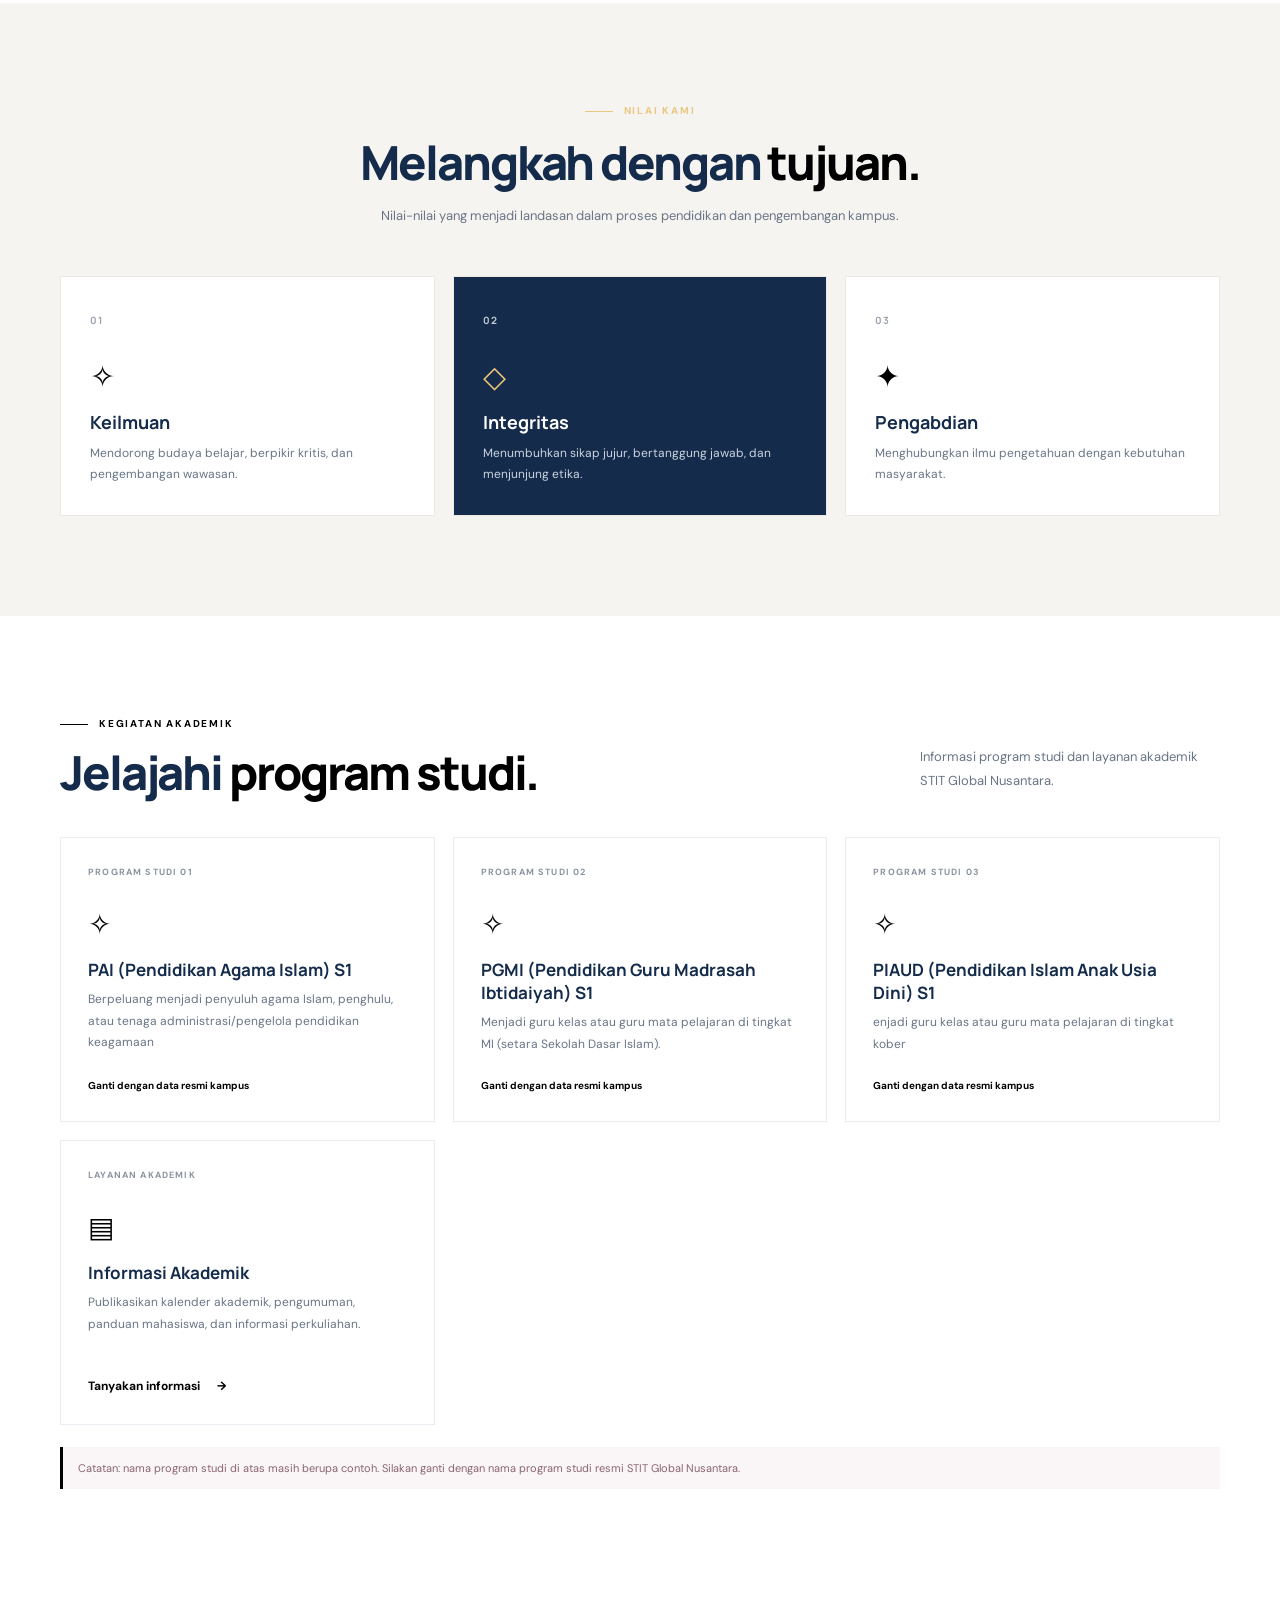
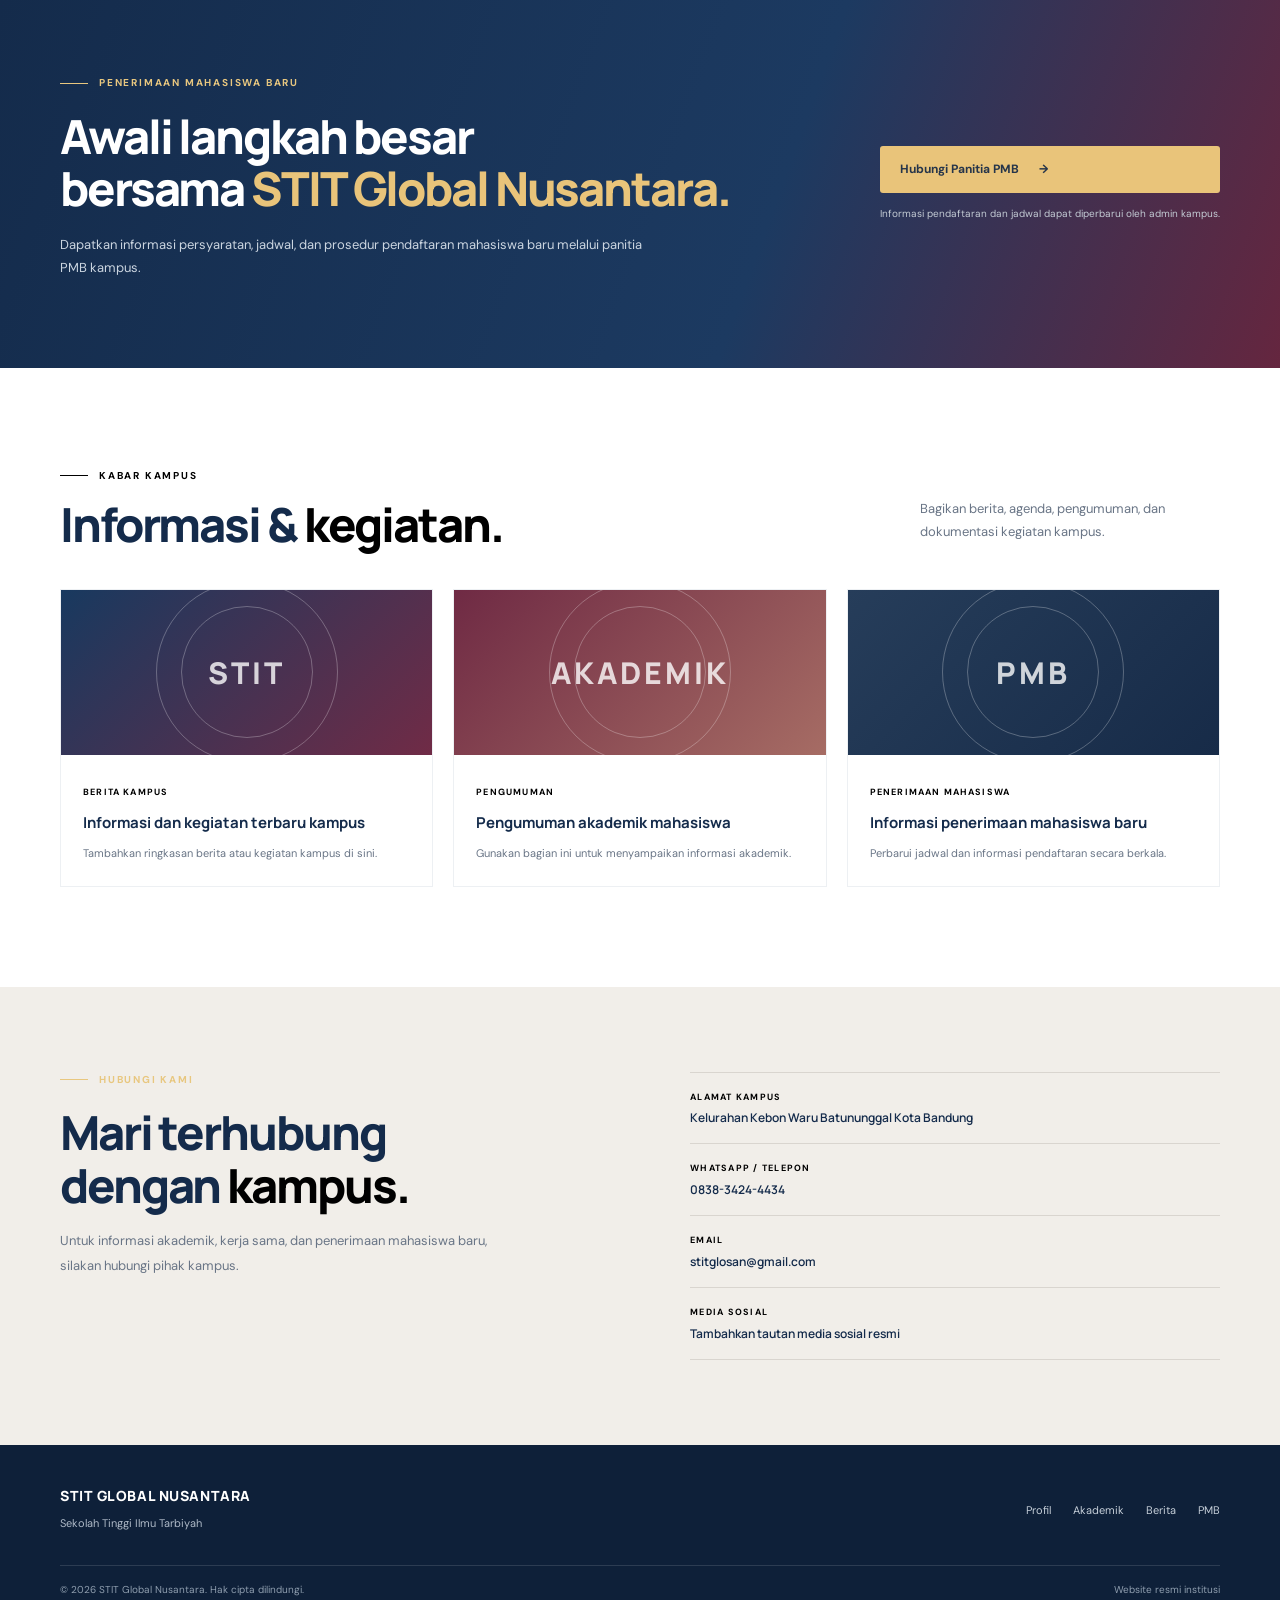
==== commit 4b6e6716: "Add files via upload" ====
--- a/index.html
+++ b/index.html
@@ -78,7 +78,7 @@
       <div class="container hero-grid">
         <div class="hero-content">
           <div class="eyebrow"><span class="eyebrow-line"></span> SELAMAT DATANG DI KAMPUS BERSAHABAT</div>
-          <h1>STIT <br> Global Nusantara <br> <em>Unggul Berprestasi</em></h1>
+          <h1>STIT <br> Global Nusantara <br> <em>--Versi Gratis--(Pengunaan terbatas)</em></h1>
           <p class="hero-desc">STIT Global Nusantara hadir sebagai lingkungan pendidikan tinggi yang mendorong pengembangan ilmu pengetahuan, karakter, dan kontribusi nyata bagi masyarakat.</p>
           <div class="hero-actions">
             <a class="button button-gold" href="#pmb">Informasi Pendaftaran <span>→</span></a>
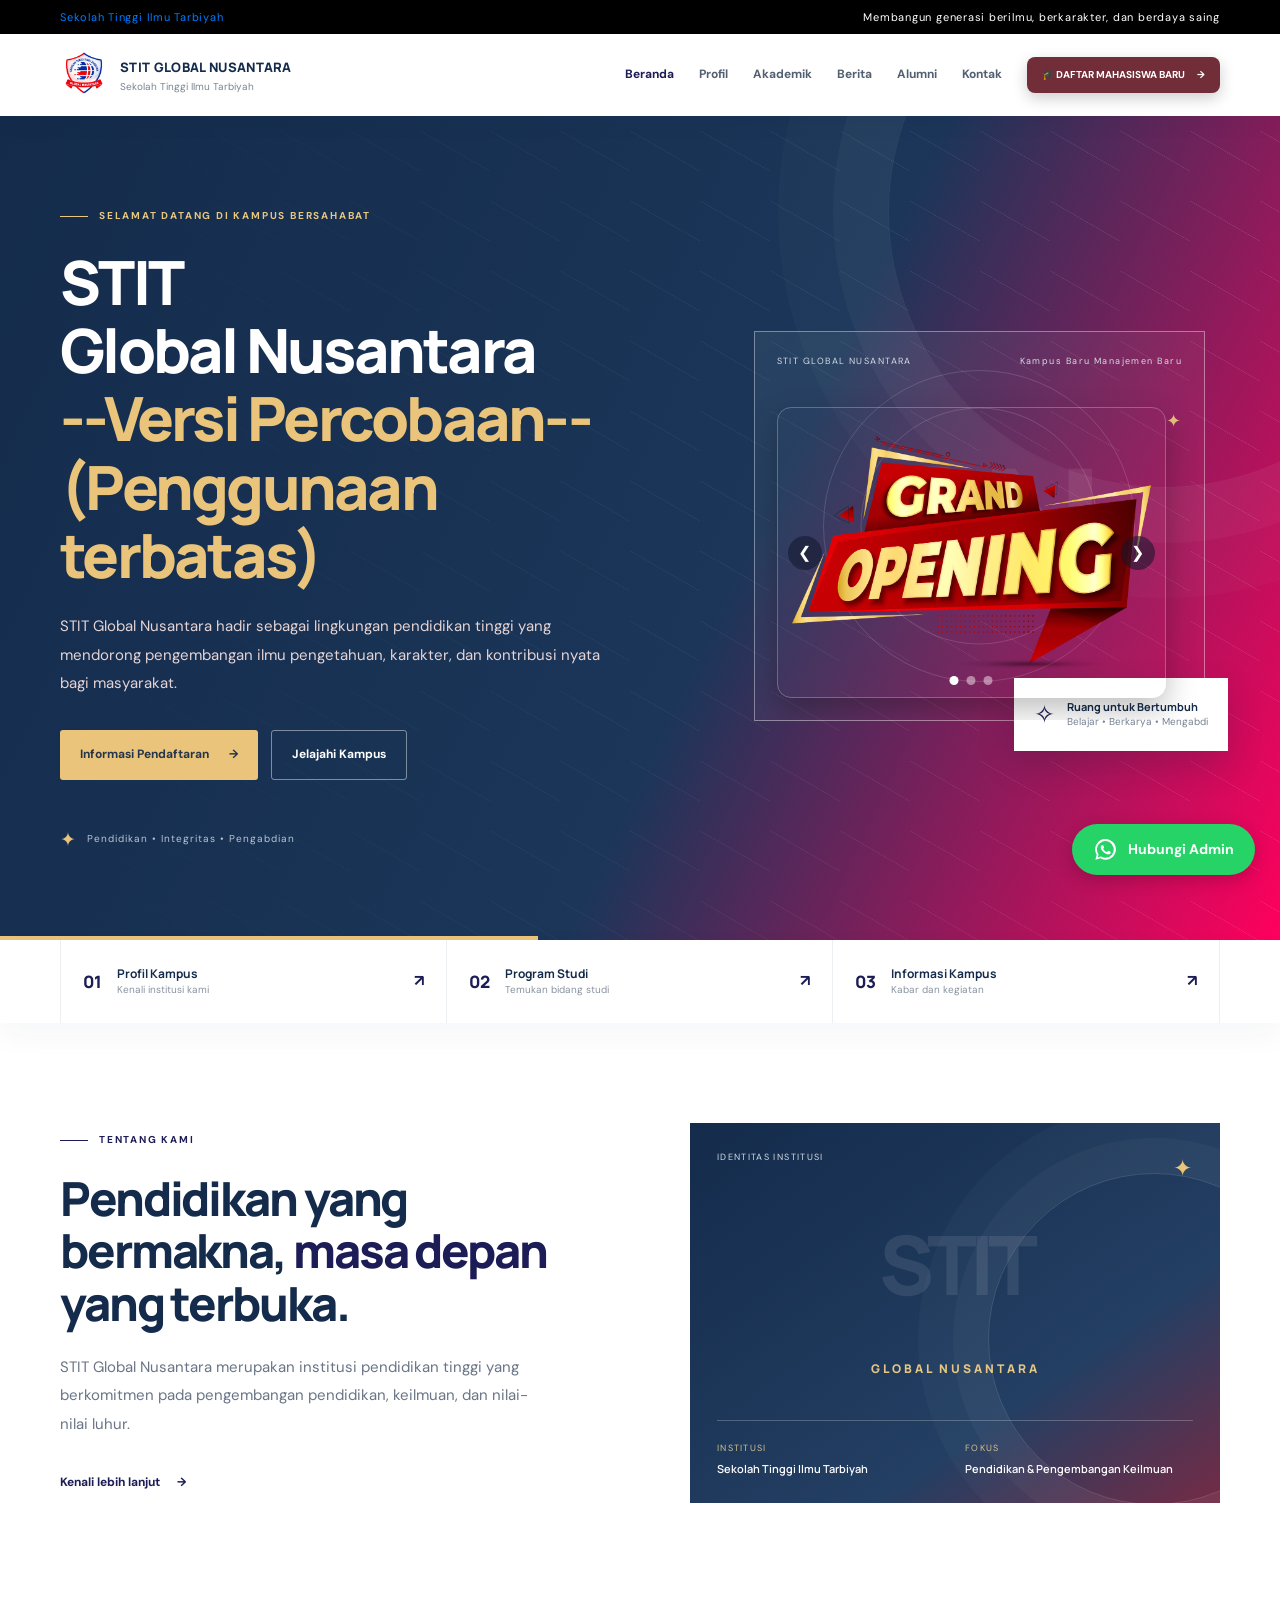
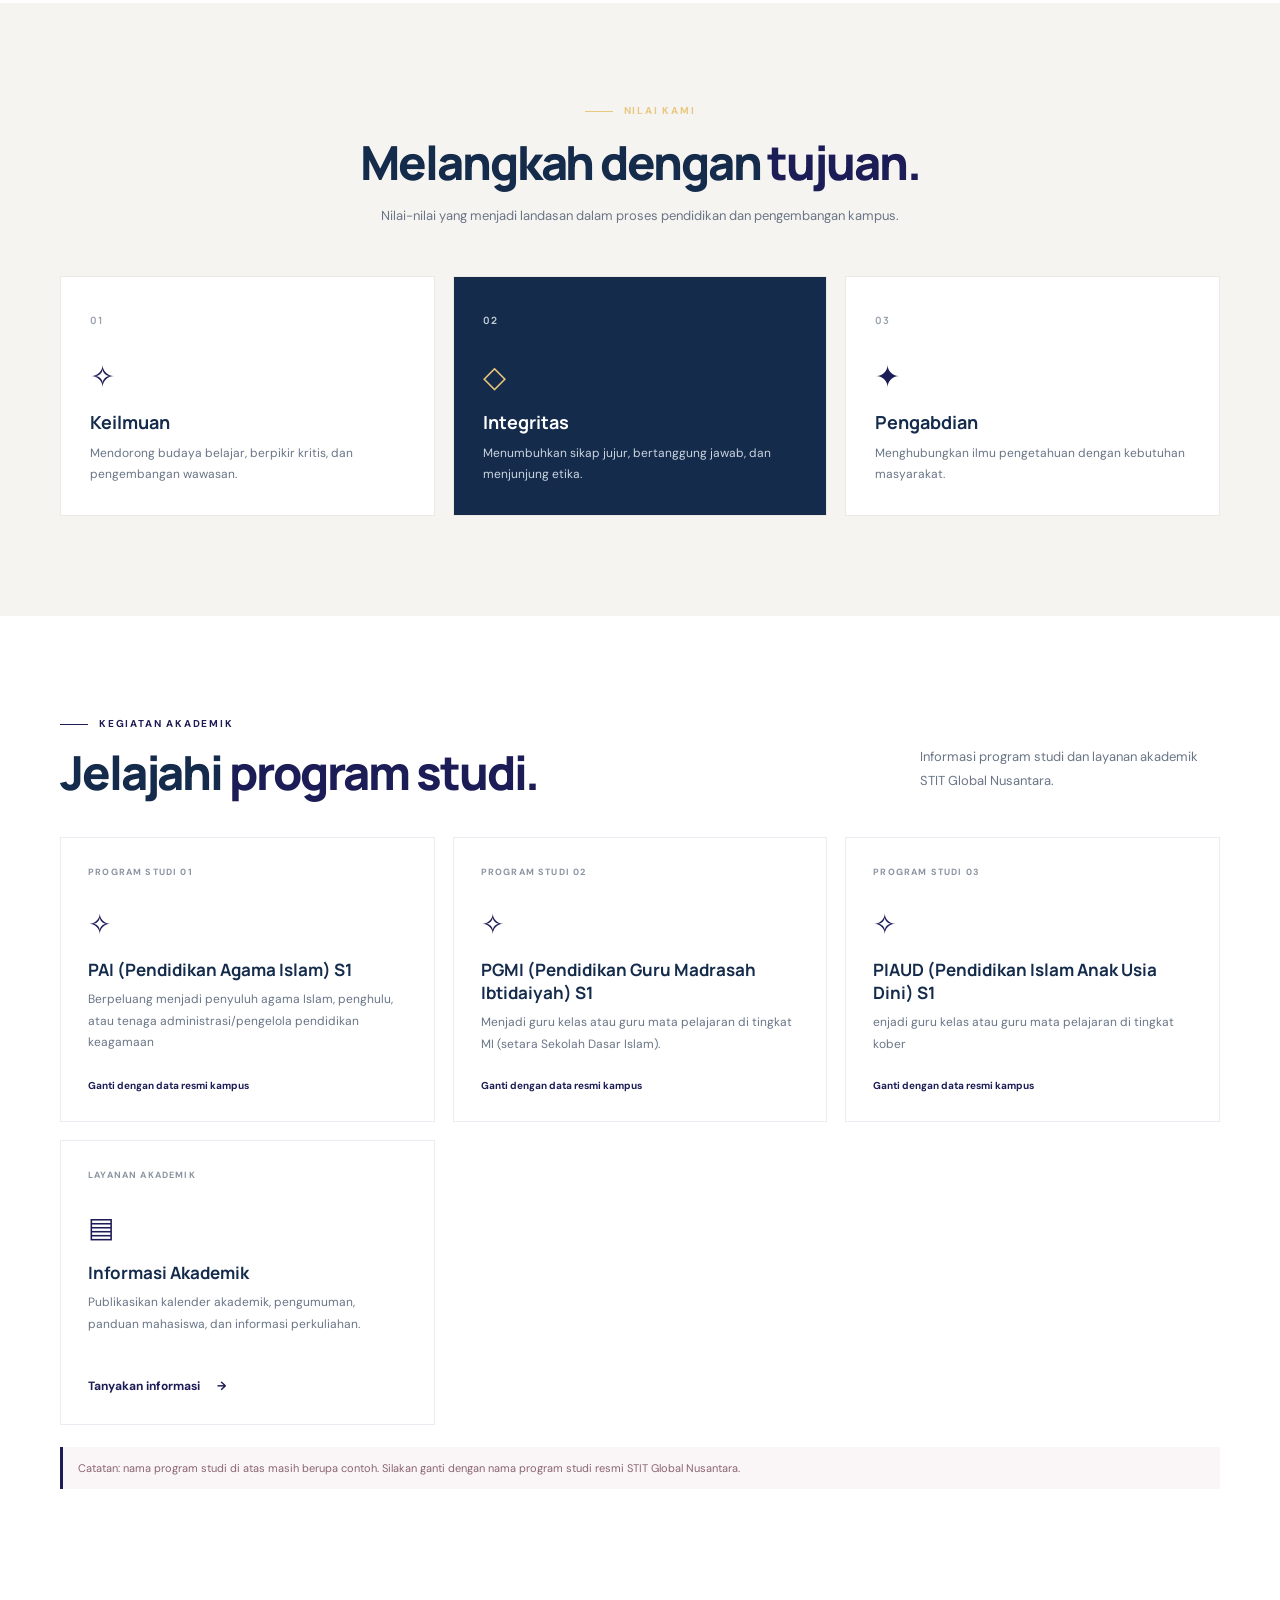
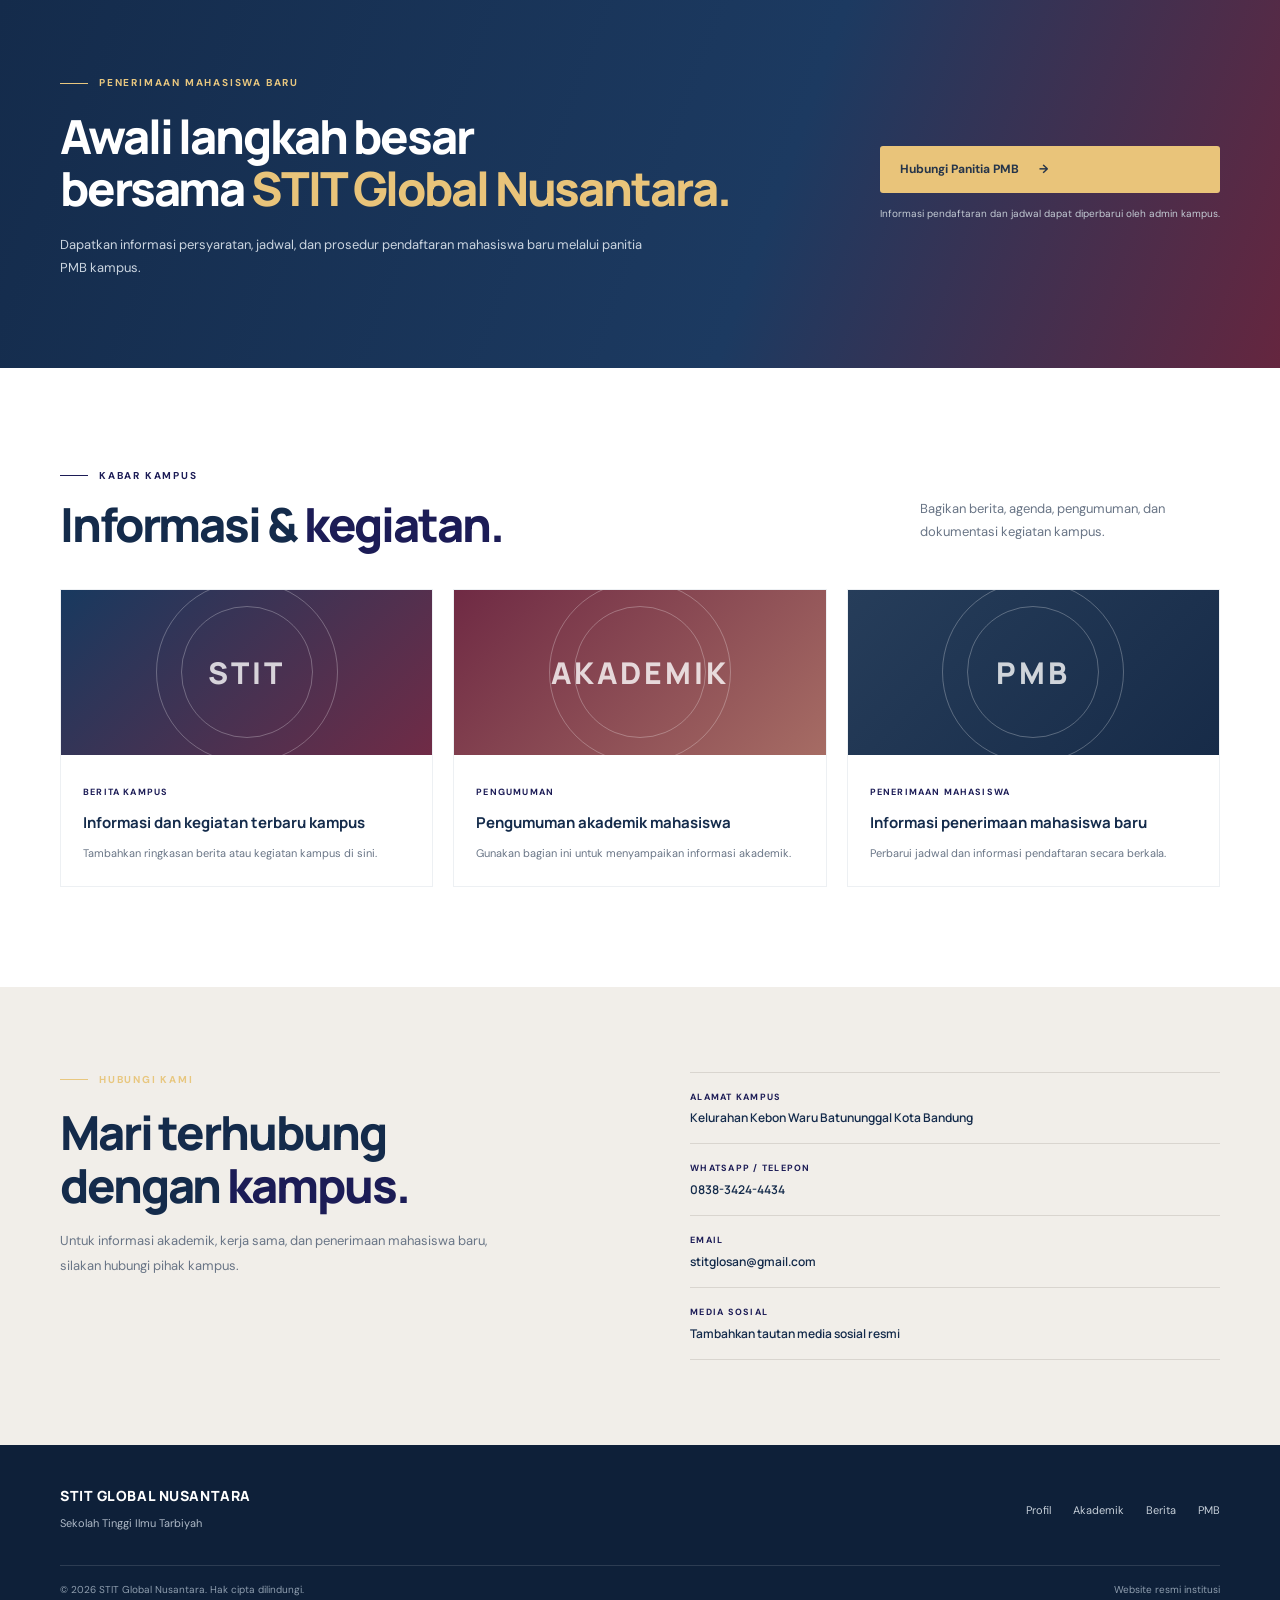
==== commit b12d9527: "Add files via upload" ====
--- a/index.html
+++ b/index.html
@@ -32,7 +32,6 @@
       <span class="topbar-note">Membangun generasi berilmu, berkarakter, dan berdaya saing</span>
     </div>
   </div>
-
   <header class="site-header">
     <div class="container nav-wrap">
       <a class="brand" href="#beranda" aria-label="STIT Global Nusantara - Beranda">
@@ -45,11 +44,9 @@
           <small>Sekolah Tinggi Ilmu Tarbiyah</small>
         </span>
       </a>
-
       <button class="menu-toggle" id="menuToggle" aria-label="Buka menu navigasi" aria-expanded="false">
         <span></span><span></span><span></span>
       </button>
-
       <nav class="main-nav" id="mainNav" aria-label="Navigasi utama">
         <a class="nav-link active" href="#beranda">Beranda</a>
         <a class="nav-link" href="#profil">Profil</a>
@@ -58,27 +55,23 @@
         <a class="nav-link" href="#Alumni">Alumni</a>
         <a class="nav-link" href="#kontak">Kontak</a>
       <!-- TOMBOL PENDAFTARAN MAHASISWA BARU STIT GLOBAL NUSANTARA -->
-
 <a href="https://bit.ly/FORMULIR_MahasiswaBaru_STIT_Glosan"
    class="btn-pmb"
    target="_blank"
    rel="noopener noreferrer">
-
    <span>🎓 DAFTAR MAHASISWA BARU</span>
    <span>→</span>
-
 </a>
       </nav>
     </div>
   </header>
-
   <main>
     <section class="hero" id="beranda">
       <div class="hero-pattern"></div>
       <div class="container hero-grid">
         <div class="hero-content">
           <div class="eyebrow"><span class="eyebrow-line"></span> SELAMAT DATANG DI KAMPUS BERSAHABAT</div>
-          <h1>STIT <br> Global Nusantara <br> <em>--Versi Gratis--(Pengunaan terbatas)</em></h1>
+          <h1>STIT <br> Global Nusantara <br> <em>--Versi Percobaan--(Penggunaan terbatas)</em></h1>
           <p class="hero-desc">STIT Global Nusantara hadir sebagai lingkungan pendidikan tinggi yang mendorong pengembangan ilmu pengetahuan, karakter, dan kontribusi nyata bagi masyarakat.</p>
           <div class="hero-actions">
             <a class="button button-gold" href="#pmb">Informasi Pendaftaran <span>→</span></a>
@@ -94,7 +87,24 @@
             <div class="visual-topline"><span>STIT GLOBAL NUSANTARA</span><span>Kampus Baru Manajemen Baru</span></div>
             <div class="visual-monogram">GN</div>
             <div class="visual-bottom">
-              <span>ILMU UNTUK MASA DEPAN</span>
+              <div class="hero-slider">
+  <div class="slides">
+    <img src="slide1.png" class="slide active" alt="Kegiatan Kampus 1">
+    <img src="slide2.png" class="slide" alt="Kegiatan Kampus 2">
+    <img src="slide3.png" class="slide" alt="Kegiatan Kampus 3">
+  </div>
+
+  <!-- Tombol navigasi kiri & kanan -->
+  <button class="slider-btn prev" onclick="gantiSlide(-1)" aria-label="Sebelumnya">&#10094;</button>
+  <button class="slider-btn next" onclick="gantiSlide(1)" aria-label="Berikutnya">&#10095;</button>
+
+  <!-- Indikator titik bawah -->
+  <div class="slider-dots">
+    <span class="dot active" onclick="pilihSlide(0)"></span>
+    <span class="dot" onclick="pilihSlide(1)"></span>
+    <span class="dot" onclick="pilihSlide(2)"></span>
+  </div>
+</div>
               <span class="visual-circle">✦</span>
             </div>
           </div>
@@ -185,7 +195,6 @@
         <p class="data-reminder">Catatan: nama program studi di atas masih berupa contoh. Silakan ganti dengan nama program studi resmi STIT Global Nusantara.</p>
       </div>
     </section>
-
     <section class="admission" id="pmb">
       <div class="container admission-inner">
         <div>
@@ -200,7 +209,6 @@
         </div>
       </div>
     </section>
-
     <section class="section section-light" id="berita">
       <div class="container">
         <div class="section-title-row">
@@ -235,7 +243,6 @@
     </div>
     <div class="container footer-bottom"><span>© <span id="year"></span> STIT Global Nusantara. Hak cipta dilindungi.</span><span>Website resmi institusi</span></div>
   </footer>
-
   <button class="back-to-top" id="backToTop" aria-label="Kembali ke atas">↑</button>
   <script src="script.js"></script>
 </body>
--- a/style.css
+++ b/style.css
@@ -1,5 +1,5 @@
  :root {
-  --navy:#142b4b; --navy-2:#1c3a61; --maroon:#000000; --maroon-dark:#000000;
+  --navy:#142b4b; --navy-2:#1c3a61; --maroon:#1c1c56; --maroon-dark:#000000;
   --gold:#e9c47a; --cream:#f6f4f0; --ink:#1d2b3d; --muted:#697586; --white:#fff;
 }
 *{box-sizing:border-box}
@@ -33,7 +33,7 @@
 .eyebrow-line{display:inline-block;width:28px;height:1px;background:currentColor}
 .hero h1,.section h2,.admission h2,.contact-section h2{font:800 clamp(38px,5vw,61px)/1.12 Manrope,sans-serif;letter-spacing:-.045em;margin:23px 0}
 h1 em,h2 em{font-style:normal;color:var(--gold)}
-.hero-desc{max-width:560px;color:#d4dce6;font-size:15px;line-height:1.9}
+.hero-desc{max-width:560px;color:#e6d4d4;font-size:15px;line-height:1.9}
 .hero-actions{display:flex;flex-wrap:wrap;gap:13px;margin-top:32px}
 .button{display:inline-flex;align-items:center;gap:20px;padding:14px 20px;border-radius:3px;text-decoration:none;font-size:12px;font-weight:700;transition:transform .2s,background .2s}
 .button:hover{transform:translateY(-2px)}
@@ -225,13 +225,13 @@
     justify-content: center;
     gap: 12px;
 
-    background: #C8102E;
+    background: #712e39;
     color: #FFFFFF;
 
-    padding: 15px 25px;
+    padding: 10px 15px;
     border-radius: 8px;
 
-    font-size: 15px;
+    font-size: 10px;
     font-weight: bold;
     text-decoration: none;
 
@@ -251,4 +251,79 @@
         padding: 13px 18px;
         font-size: 13px;
     }
+}
+.hero-slider {
+  position: relative;
+  width: 100%;
+  max-width: 460px;
+  aspect-ratio: 4 / 3;
+  border-radius: 14px;
+  overflow: hidden;
+  border: 1px solid rgba(255, 255, 255, 0.25);
+  box-shadow: 0 12px 30px rgba(0, 0, 0, 0.25);
+  margin: 0 auto;
+}
+
+.hero-slider .slides {
+  width: 100%;
+  height: 100%;
+  position: relative;
+}
+
+.hero-slider .slide {
+  position: absolute;
+  inset: 0;
+  width: 100%;
+  height: 100%;
+  object-fit: cover;
+  opacity: 0;
+  transition: opacity 0.6s ease-in-out;
+}
+
+.hero-slider .slide.active {
+  opacity: 1;
+}
+
+.slider-btn {
+  position: absolute;
+  top: 50%;
+  transform: translateY(-50%);
+  background: rgba(15, 23, 42, 0.55);
+  color: #ffffff;
+  border: none;
+  width: 34px;
+  height: 34px;
+  border-radius: 50%;
+  cursor: pointer;
+  font-size: 16px;
+  z-index: 2;
+}
+
+.slider-btn:hover {
+  background: rgba(15, 23, 42, 0.85);
+}
+
+.slider-btn.prev { left: 10px; }
+.slider-btn.next { right: 10px; }
+
+.slider-dots {
+  position: absolute;
+  bottom: 12px;
+  left: 50%;
+  transform: translateX(-50%);
+  display: flex;
+  gap: 8px;
+  z-index: 2;
+}
+
+.slider-dots .dot {
+  width: 9px;
+  height: 9px;
+  border-radius: 50%;
+  background: rgba(255, 255, 255, 0.45);
+  cursor: pointer;
+}
+
+.slider-dots .dot.active {
+  background: #ffffff;
 }
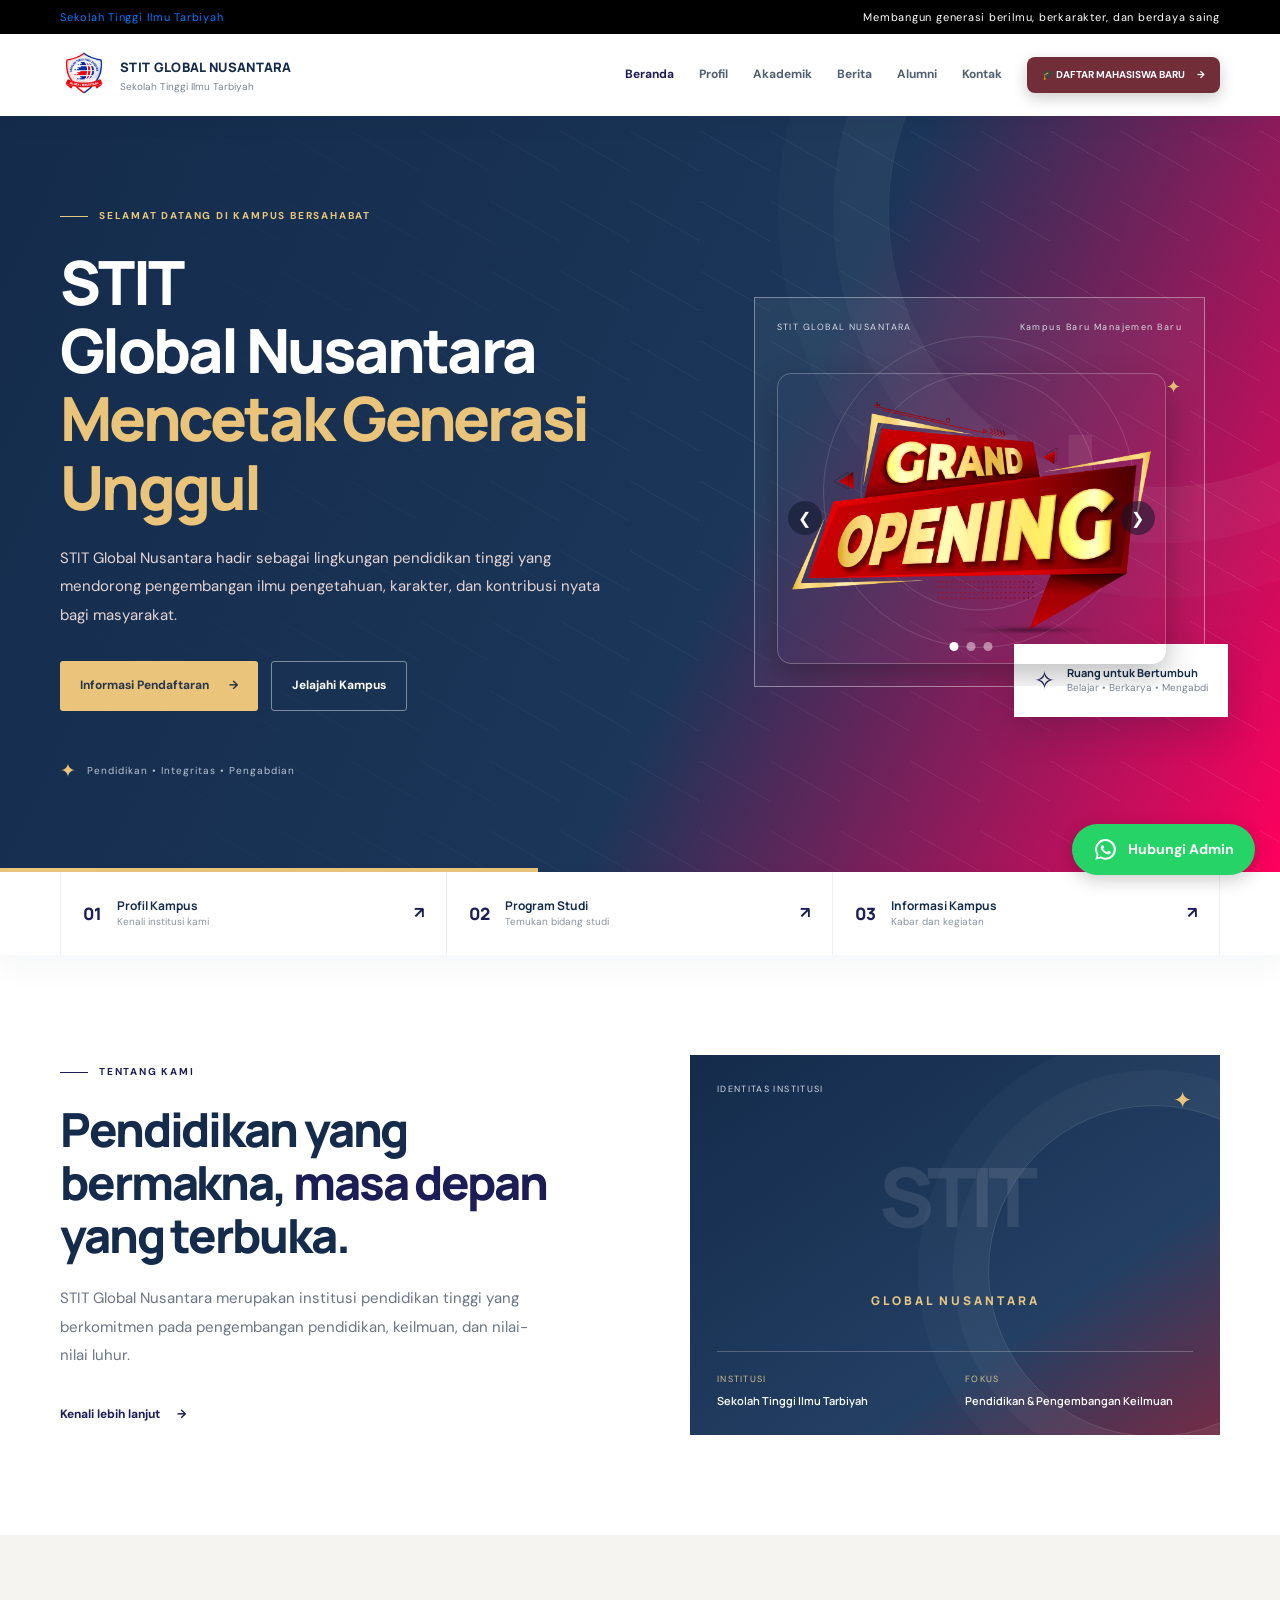
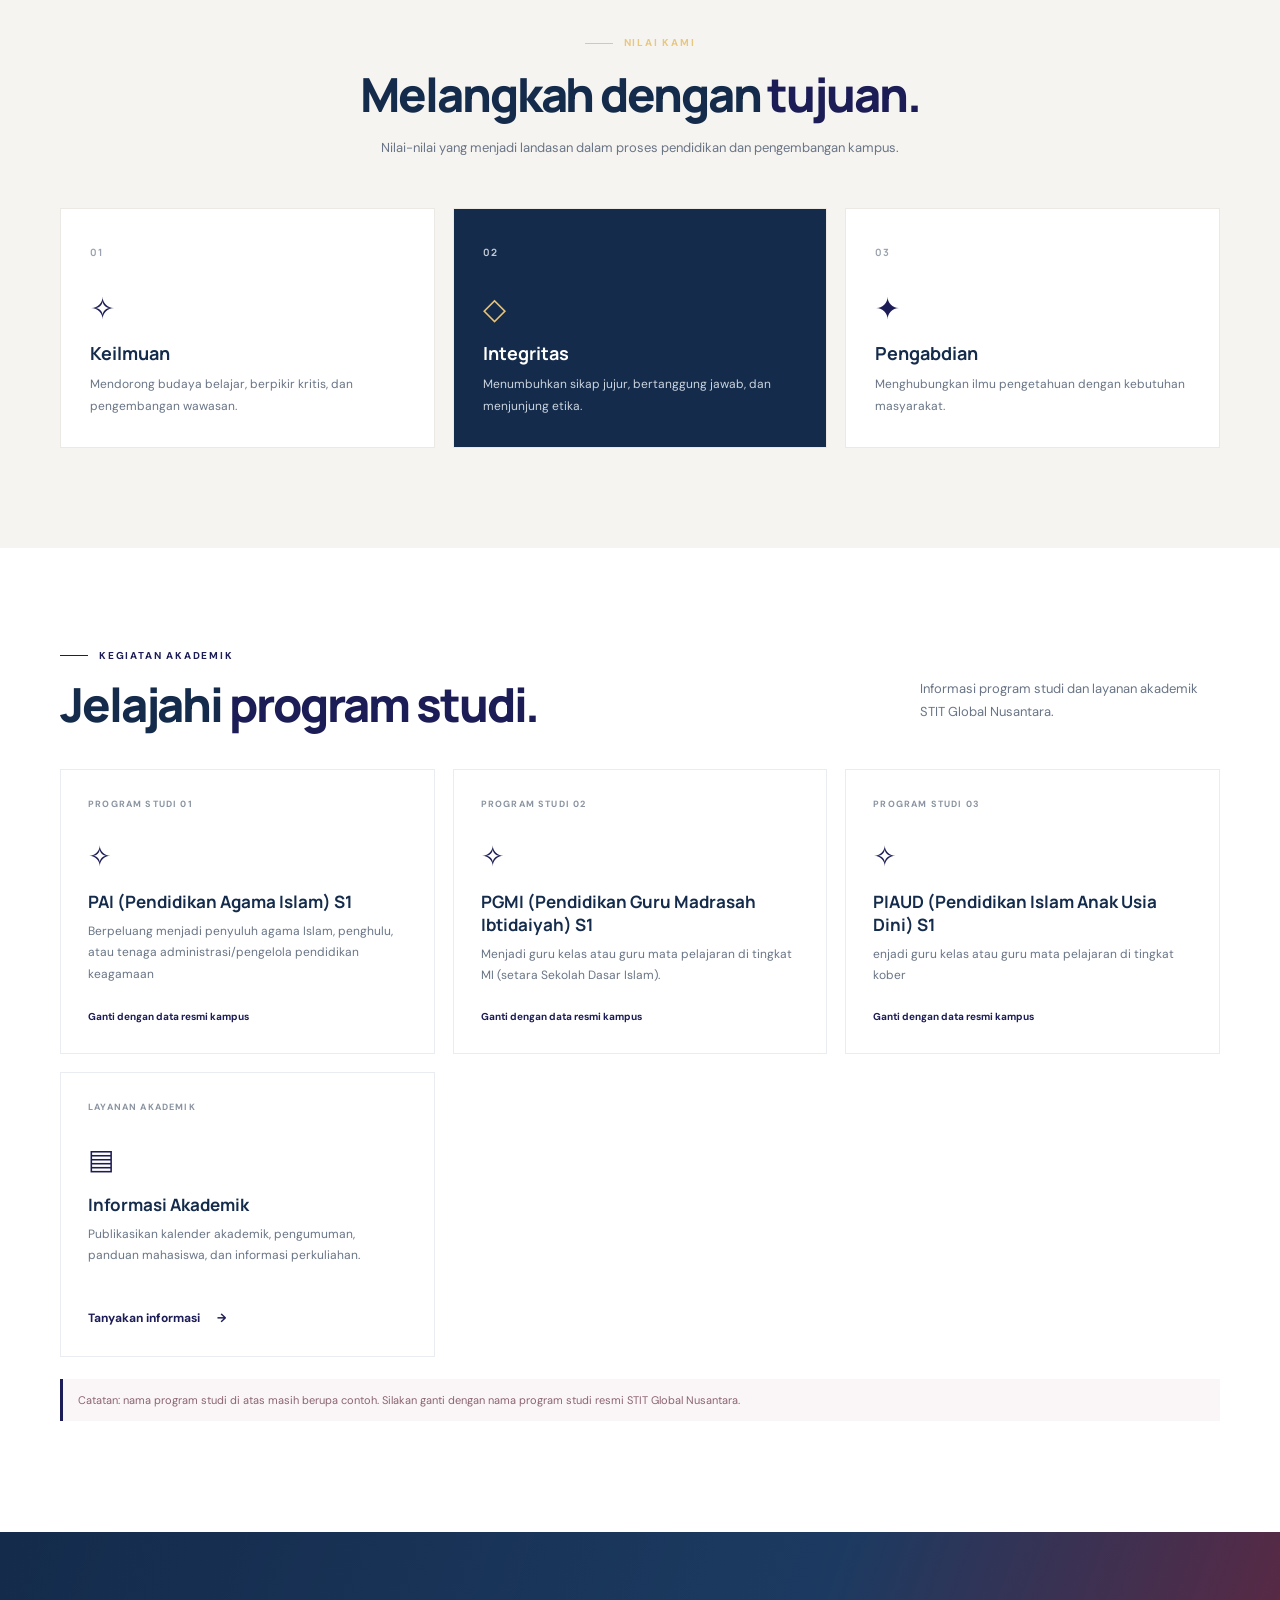
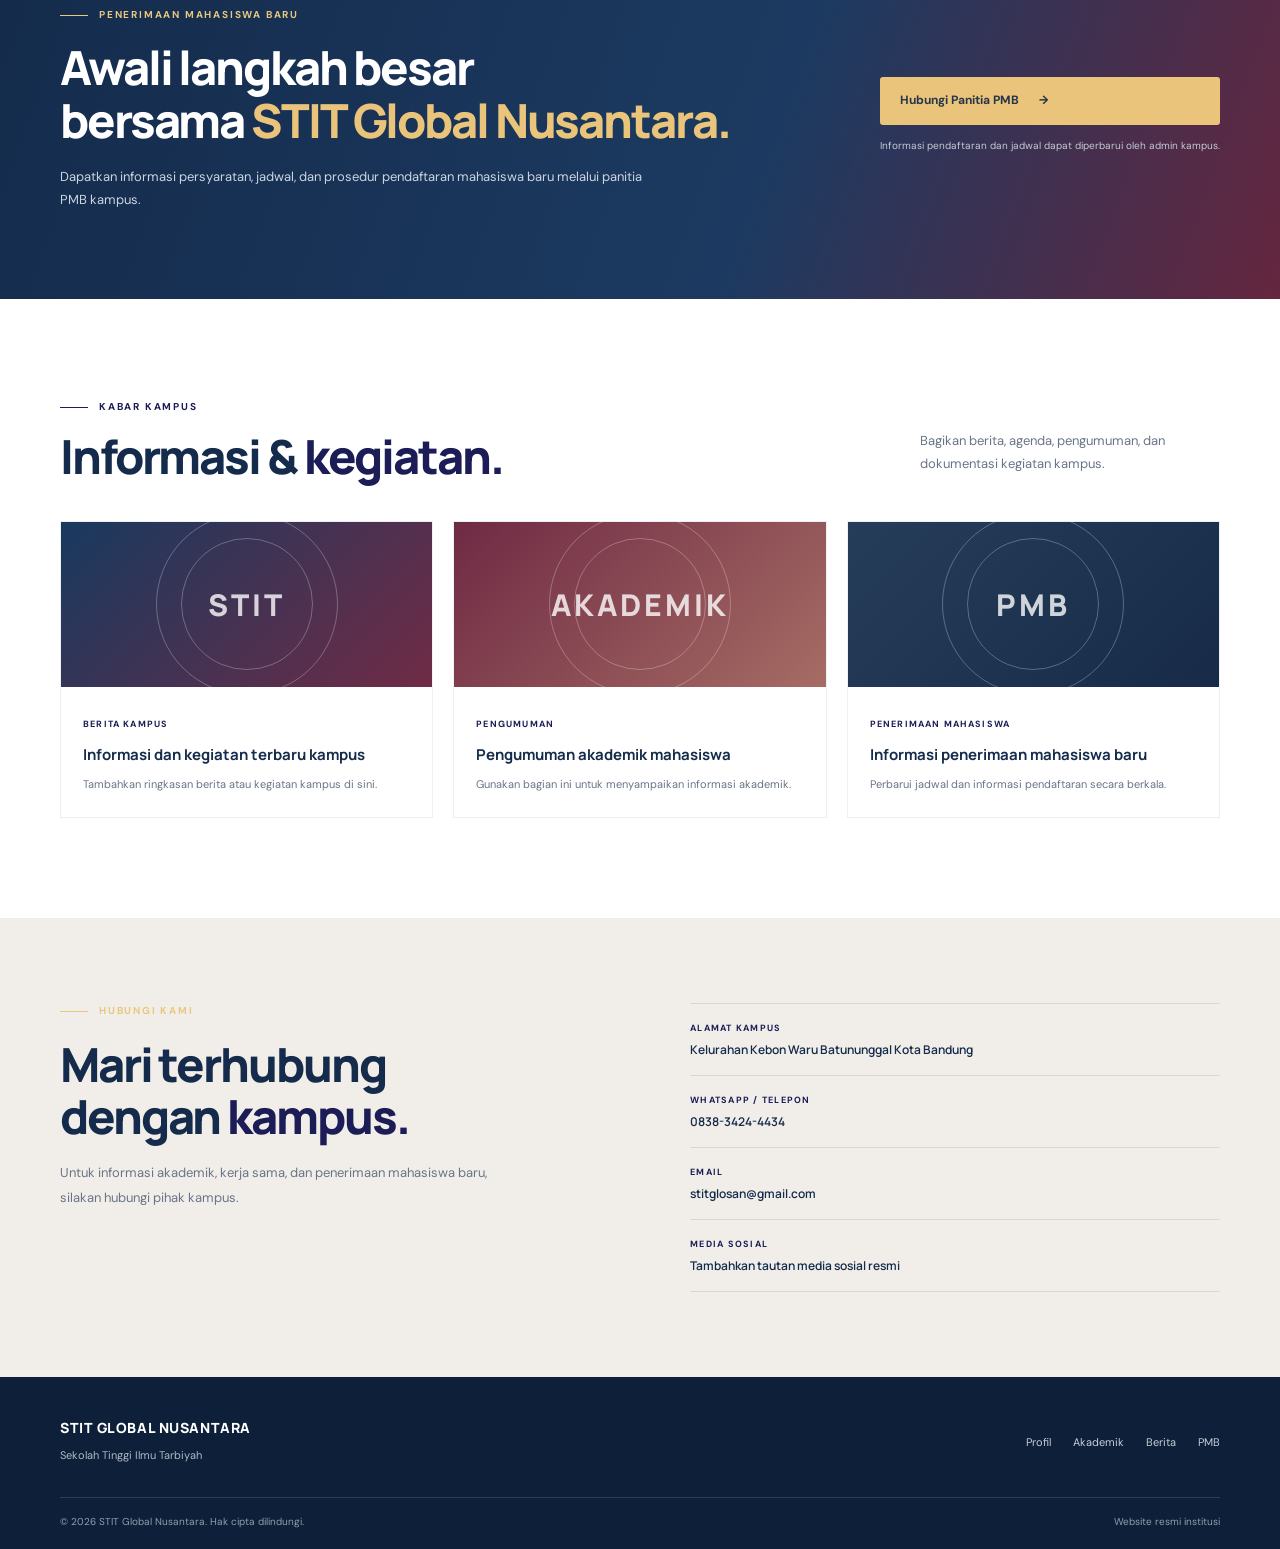
==== commit 1d1c444a: "Rapikan struktur halaman dan judul hero website" ====
--- a/index.html
+++ b/index.html
@@ -4,7 +4,7 @@
   <meta charset="UTF-8">
   <meta name="viewport" content="width=device-width, initial-scale=1.0">
   <meta name="description" content="Website resmi STIT Global Nusantara. Informasi profil kampus, akademik, berita, dan penerimaan mahasiswa baru.">
-  <meta name="theme-color" content="#142b4b">
+  <meta name="theme-color" content="#17365d">
   <title>STIT Global Nusantara | Website Resmi</title>
   <link rel="preconnect" href="https://fonts.googleapis.com">
   <link rel="preconnect" href="https://fonts.gstatic.com" crossorigin>
@@ -25,7 +25,6 @@
   </svg>
   <span>Hubungi Admin</span>
 </a>
-</body>
   <div class="topbar">
     <div class="container topbar-inner">
       <span>Sekolah Tinggi Ilmu Tarbiyah</span>
@@ -71,7 +70,7 @@
       <div class="container hero-grid">
         <div class="hero-content">
           <div class="eyebrow"><span class="eyebrow-line"></span> SELAMAT DATANG DI KAMPUS BERSAHABAT</div>
-          <h1>STIT <br> Global Nusantara <br> <em>--Versi Percobaan--(Penggunaan terbatas)</em></h1>
+          <h1>STIT<br>Global Nusantara<br><em>Mencetak Generasi Unggul</em></h1>
           <p class="hero-desc">STIT Global Nusantara hadir sebagai lingkungan pendidikan tinggi yang mendorong pengembangan ilmu pengetahuan, karakter, dan kontribusi nyata bagi masyarakat.</p>
           <div class="hero-actions">
             <a class="button button-gold" href="#pmb">Informasi Pendaftaran <span>→</span></a>
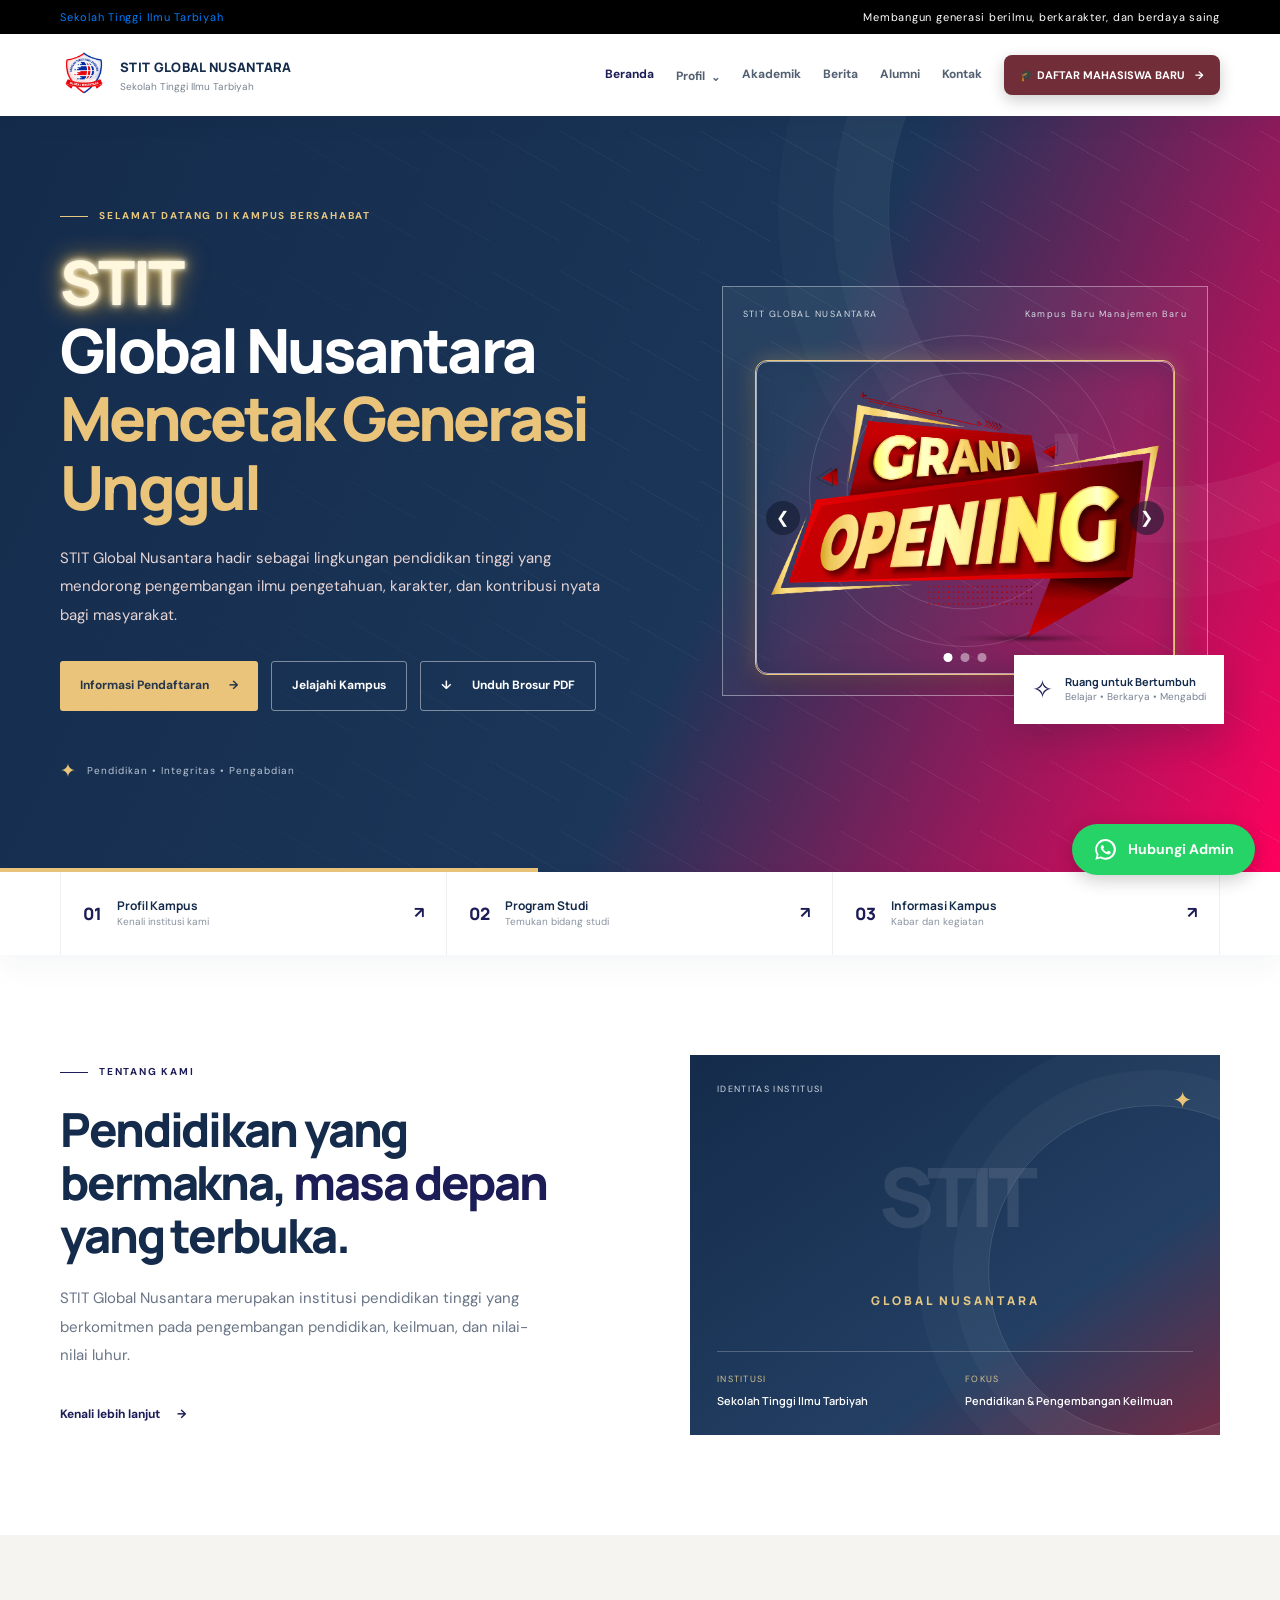
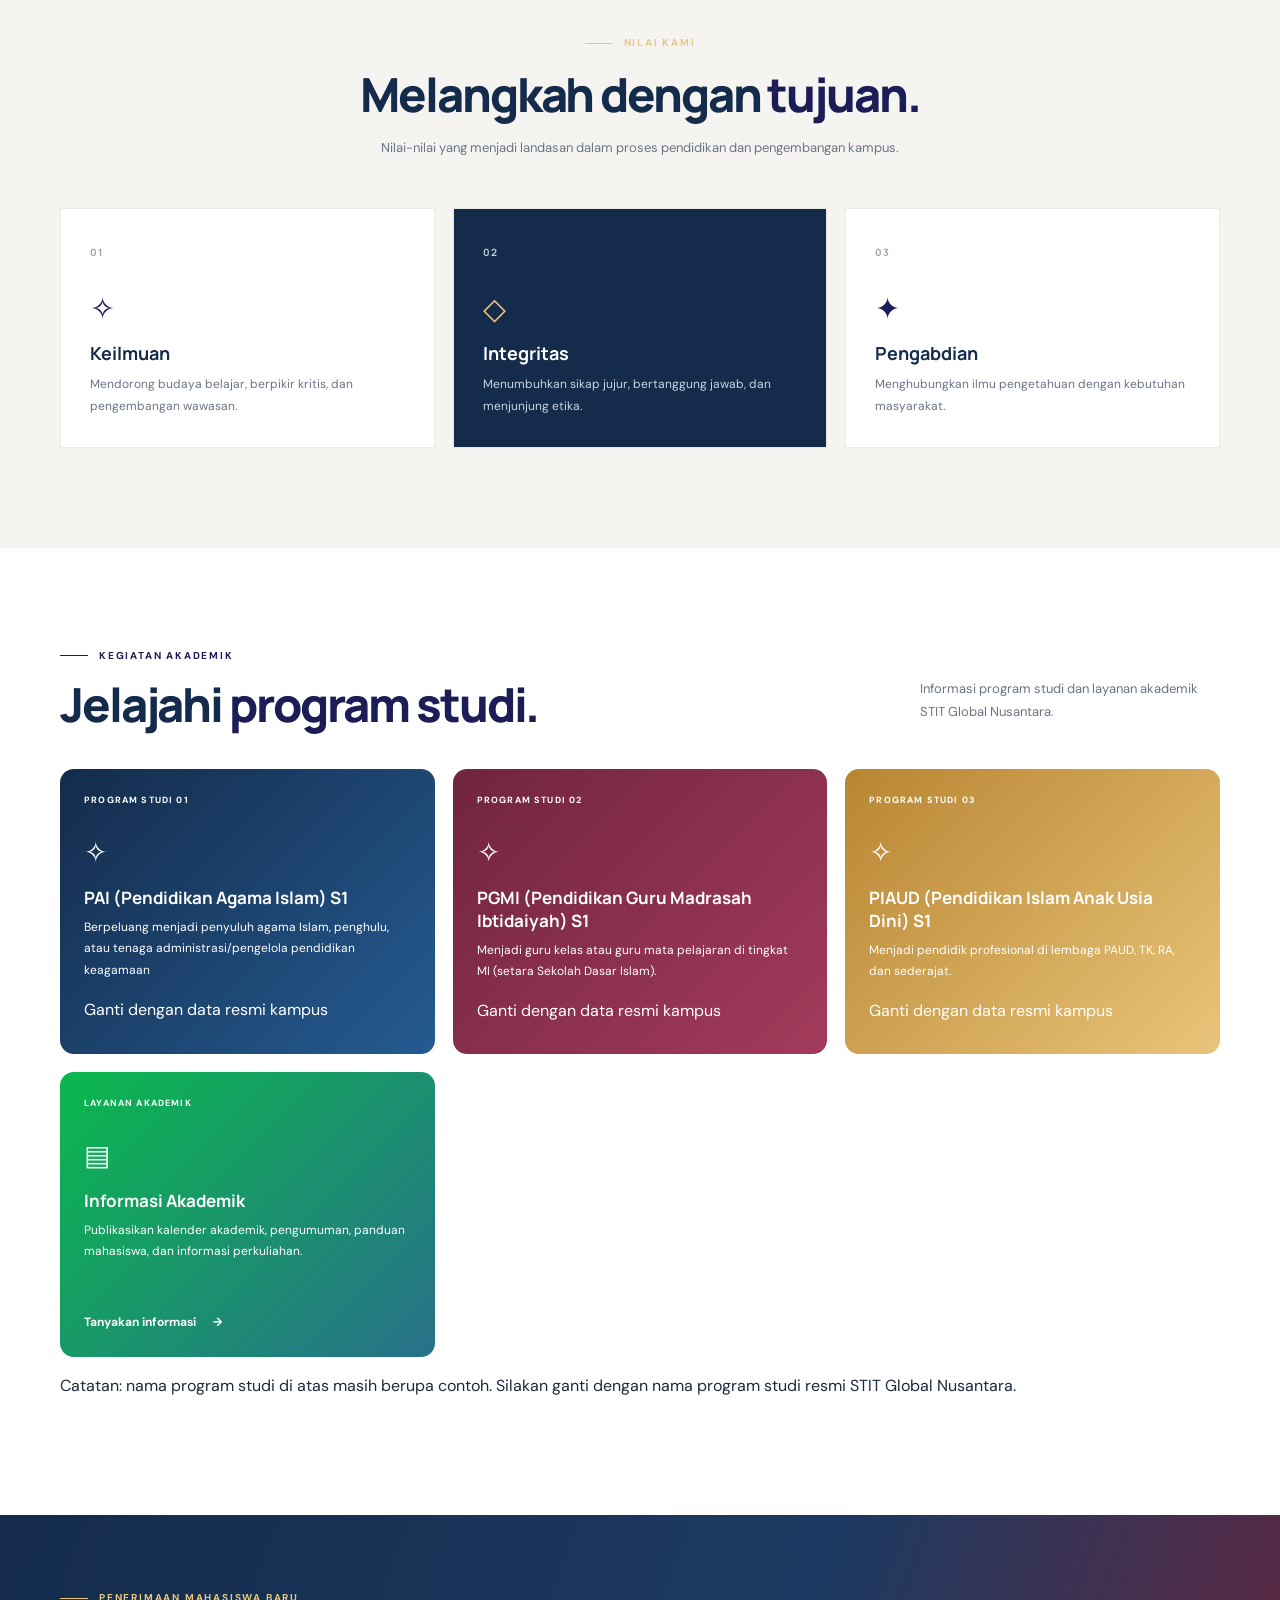
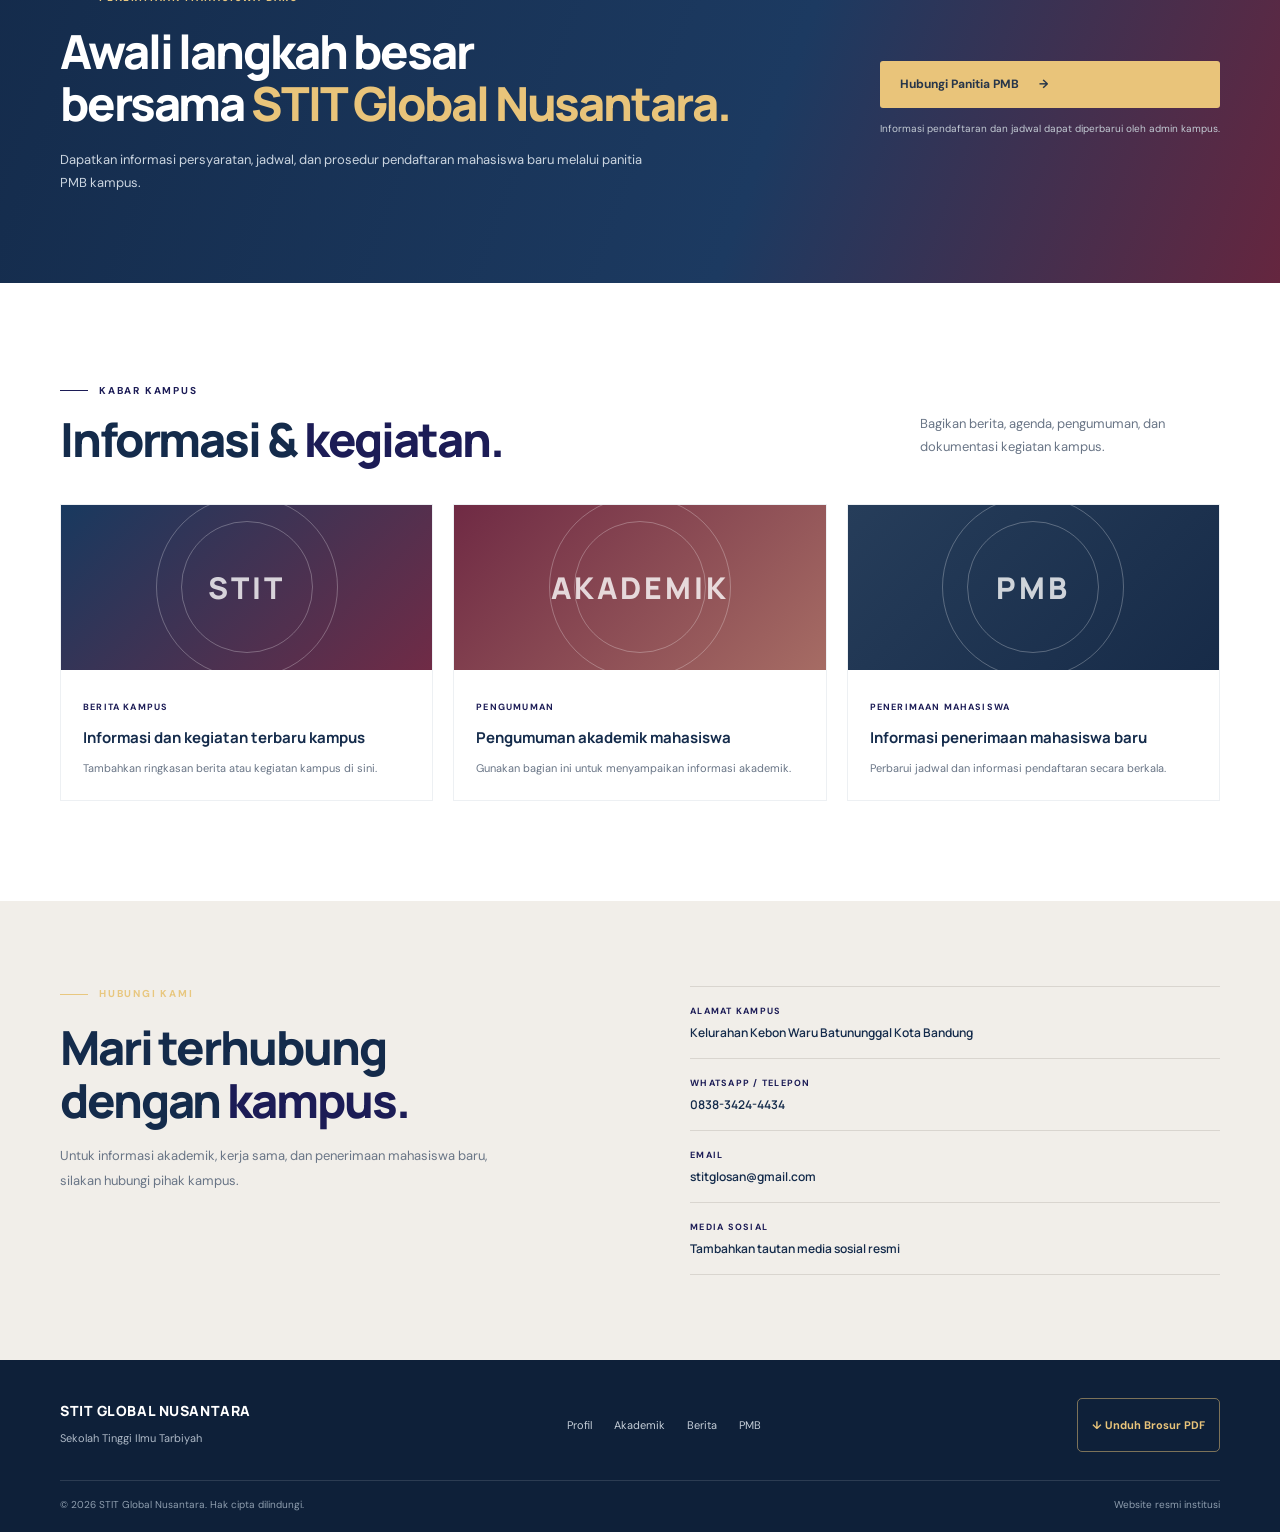
==== commit bd37ff74: "Add files via upload" ====
--- a/index.html
+++ b/index.html
@@ -48,7 +48,14 @@
       </button>
       <nav class="main-nav" id="mainNav" aria-label="Navigasi utama">
         <a class="nav-link active" href="#beranda">Beranda</a>
-        <a class="nav-link" href="#profil">Profil</a>
+        <details class="nav-dropdown">
+          <summary class="nav-link" data-section="#profil">Profil</summary>
+          <div class="nav-dropdown-menu">
+            <a href="sambutan.html">Sambutan</a>
+            <a href="visi-misi.html">Visi Misi</a>
+            <a href="sejarah.html">Sejarah</a>
+          </div>
+        </details>
         <a class="nav-link" href="#akademik">Akademik</a>
         <a class="nav-link" href="#berita">Berita</a>
         <a class="nav-link" href="#Alumni">Alumni</a>
@@ -70,11 +77,12 @@
       <div class="container hero-grid">
         <div class="hero-content">
           <div class="eyebrow"><span class="eyebrow-line"></span> SELAMAT DATANG DI KAMPUS BERSAHABAT</div>
-          <h1>STIT<br>Global Nusantara<br><em>Mencetak Generasi Unggul</em></h1>
+          <h1><span class="hero-neon-title">STIT</span><br>Global Nusantara<br><em>Mencetak Generasi Unggul</em></h1>
           <p class="hero-desc">STIT Global Nusantara hadir sebagai lingkungan pendidikan tinggi yang mendorong pengembangan ilmu pengetahuan, karakter, dan kontribusi nyata bagi masyarakat.</p>
           <div class="hero-actions">
             <a class="button button-gold" href="#pmb">Informasi Pendaftaran <span>→</span></a>
             <a class="button button-outline" href="#profil">Jelajahi Kampus</a>
+            <a class="button button-outline brochure-download-link" href="brosur-stit-global-nusantara.pdf" download><span aria-hidden="true">↓</span> Unduh Brosur PDF</a>
           </div>
           <div class="hero-caption">
             <span class="caption-mark">✦</span>
@@ -104,7 +112,6 @@
     <span class="dot" onclick="pilihSlide(2)"></span>
   </div>
 </div>
-              <span class="visual-circle">✦</span>
             </div>
           </div>
           <div class="floating-note"><span class="note-icon">✧</span><span><strong>Ruang untuk Bertumbuh</strong><small>Belajar • Berkarya • Mengabdi</small></span></div>
@@ -180,7 +187,7 @@
           <div class="program-index">PROGRAM STUDI 03</div>
           <div class="program-icon">✧</div>
           <h3>PIAUD (Pendidikan Islam Anak Usia Dini) S1</h3>
-          <P>enjadi guru kelas atau guru mata pelajaran di tingkat kober</P>
+          <p>Menjadi pendidik profesional di lembaga PAUD, TK, RA, dan sederajat.</p>
            <span class="program-note">Ganti dengan data resmi kampus</span>
           </article>
           <article class="program-card">
@@ -239,6 +246,7 @@
     <div class="container footer-main">
       <div class="footer-brand"><strong>STIT GLOBAL NUSANTARA</strong><p>Sekolah Tinggi Ilmu Tarbiyah</p></div>
       <div class="footer-links"><a href="#profil">Profil</a><a href="#akademik">Akademik</a><a href="#berita">Berita</a><a href="#pmb">PMB</a></div>
+      <a class="footer-brochure-link" href="brosur-stit-global-nusantara.pdf" download>↓ Unduh Brosur PDF</a>
     </div>
     <div class="container footer-bottom"><span>© <span id="year"></span> STIT Global Nusantara. Hak cipta dilindungi.</span><span>Website resmi institusi</span></div>
   </footer>
--- a/style.css
+++ b/style.css
@@ -1,275 +1,546 @@
- :root {
-  --navy:#142b4b; --navy-2:#1c3a61; --maroon:#1c1c56; --maroon-dark:#000000;
-  --gold:#e9c47a; --cream:#f6f4f0; --ink:#1d2b3d; --muted:#697586; --white:#fff;
-}
-*{box-sizing:border-box}
-html{scroll-behavior:smooth;scroll-padding-top:90px}
-body{margin:0;font-family:"DM Sans",Arial,sans-serif;color:var(--ink);background:var(--cream);line-height:1.65}
-a{color:inherit}
-.container{width:min(1160px,calc(100% - 48px));margin:0 auto}
-.topbar{background:#000000;color:#007bff;font-size:11px;letter-spacing:.07em}
-.topbar-inner{display:flex;justify-content:space-between;padding:8px 0}
-.topbar-note{color:#ffffff}
-.site-header{background:#fff;position:sticky;top:0;z-index:50;box-shadow:0 5px 24px #12243b0c}
-.nav-wrap{min-height:82px;display:flex;align-items:center;justify-content:space-between;gap:24px}
-.brand{display:flex;align-items:center;gap:12px;text-decoration:none;min-width:250px}
-.brand-logo{width:48px;height:48px;object-fit:contain}
-.logo-fallback{display:none;width:48px;height:48px;border-radius:50%;place-items:center;background:var(--navy);color:var(--gold);font-family:Manrope,sans-serif;font-weight:800;font-size:13px;border:2px solid var(--gold)}
-.brand-copy{display:flex;flex-direction:column;line-height:1.3}
-.brand-copy strong{font:800 13px Manrope,sans-serif;color:var(--navy);letter-spacing:.025em}
-.brand-copy small{font-size:10px;color:#7b8490;margin-top:4px}
-.main-nav{display:flex;align-items:center;gap:25px}
-.nav-link{text-decoration:none;font-size:12px;font-weight:700;color:#536071;transition:.2s}
-.nav-link:hover,.nav-link.active{color:var(--maroon)}
-.nav-cta{background:var(--maroon);color:#fff;text-decoration:none;padding:12px 17px;border-radius:4px;font-size:11px;font-weight:700;letter-spacing:.02em}
-.nav-cta span{color:var(--gold);margin-left:7px}
-.menu-toggle{display:none;background:none;border:0;padding:8px;cursor:pointer}
-.menu-toggle span{display:block;width:23px;height:2px;background:var(--navy);margin:5px}
-.hero{position:relative;overflow:hidden;background:linear-gradient(115deg,#142b4b 0%,#1b3659 57%,#ff005d 100%);color:#fff;padding:92px 0 85px}
-.hero:after{content:"";position:absolute;width:550px;height:550px;border:1px solid #ffffff12;border-radius:50%;right:-160px;top:-180px;box-shadow:0 0 0 55px #ffffff08,0 0 0 110px #ffffff05}
-.hero-pattern{position:absolute;inset:0;opacity:.15;background-image:linear-gradient(30deg,transparent 49.5%,#fff 50%,transparent 50.5%);background-size:70px 70px;mask-image:linear-gradient(90deg,transparent,#000)}
-.hero-grid{position:relative;z-index:1;display:grid;grid-template-columns:1.08fr .92fr;align-items:center;gap:70px}
-.eyebrow{display:flex;align-items:center;gap:11px;color:#e8c77f;font-size:10px;font-weight:700;letter-spacing:.18em}
-.eyebrow-line{display:inline-block;width:28px;height:1px;background:currentColor}
-.hero h1,.section h2,.admission h2,.contact-section h2{font:800 clamp(38px,5vw,61px)/1.12 Manrope,sans-serif;letter-spacing:-.045em;margin:23px 0}
-h1 em,h2 em{font-style:normal;color:var(--gold)}
-.hero-desc{max-width:560px;color:#e6d4d4;font-size:15px;line-height:1.9}
-.hero-actions{display:flex;flex-wrap:wrap;gap:13px;margin-top:32px}
-.button{display:inline-flex;align-items:center;gap:20px;padding:14px 20px;border-radius:3px;text-decoration:none;font-size:12px;font-weight:700;transition:transform .2s,background .2s}
-.button:hover{transform:translateY(-2px)}
-.button-gold{background:var(--gold);color:#26354a}
-.button-outline{border:1px solid #ffffff70;color:#fff}
-.hero-caption{display:flex;align-items:center;gap:10px;margin-top:44px;color:#b9c5d3;font-size:10px;letter-spacing:.1em}
-.caption-mark{color:var(--gold);font-size:19px}
-.hero-visual{position:relative;padding:20px 15px 30px 35px}
-.visual-frame{height:390px;position:relative;border:1px solid #ffffff65;background:linear-gradient(145deg,#ffffff10,#ffffff03);display:flex;flex-direction:column;justify-content:space-between;padding:22px;overflow:hidden}
-.visual-frame:before,.visual-frame:after{content:"";position:absolute;border:1px solid #ffffff24;border-radius:50%;width:310px;height:310px;left:50%;top:50%;transform:translate(-50%,-50%)}
-.visual-frame:after{width:235px;height:235px}
-.visual-topline,.visual-bottom{display:flex;justify-content:space-between;color:#d5dce5;font-size:9px;letter-spacing:.16em;position:relative;z-index:2}
-.visual-monogram{position:absolute;inset:0;display:grid;place-items:center;color:#ffffff13;font:800 170px Manrope,sans-serif;letter-spacing:-.1em}
-.visual-circle{color:var(--gold);font-size:18px}
-.floating-note{position:absolute;right:-8px;bottom:0;background:#fff;color:var(--navy);padding:16px 20px;display:flex;gap:12px;align-items:center;box-shadow:0 14px 35px #07182b30}
-.note-icon{font-size:25px;color:var(--maroon)}
-.floating-note span:last-child{display:flex;flex-direction:column}
-.floating-note strong{font:700 11px Manrope}
-.floating-note small{font-size:10px;color:#788393}
-.hero-bottom-line{position:absolute;bottom:0;left:0;width:42%;height:4px;background:var(--gold)}
-.quick-info{background:#fff;position:relative;z-index:3;box-shadow:0 12px 30px #172b450b}
-.quick-grid{display:grid;grid-template-columns:repeat(3,1fr)}
-.quick-item{display:flex;align-items:center;gap:15px;padding:25px 22px;text-decoration:none;border-right:1px solid #edf0f3}
-.quick-item:first-child{border-left:1px solid #edf0f3}
-.quick-icon{font:800 17px Manrope;color:var(--maroon)}
-.quick-item span:nth-child(2){display:flex;flex-direction:column}
-.quick-item strong{font:700 12px Manrope;color:var(--navy)}
-.quick-item small{font-size:10px;color:#8993a0}
-.quick-item b{margin-left:auto;color:var(--maroon)}
-.section{padding:100px 0}
-.section-light{background:#fff}
-.two-col{display:grid;grid-template-columns:1fr 1fr;gap:100px;align-items:center}
-.eyebrow-dark{color:var(--maroon)}
-.section h2,.admission h2,.contact-section h2{font-size:clamp(32px,4vw,47px);color:var(--navy)}
-.section h2 em,.contact-section h2 em{color:var(--maroon)}
-.lead{font-size:15px;line-height:1.9;color:var(--muted);max-width:490px}
-.text-link{display:inline-flex;gap:17px;align-items:center;margin-top:20px;text-decoration:none;color:var(--maroon);font-size:12px;font-weight:700}
-.profile-panel{min-height:380px;padding:27px;background:linear-gradient(145deg,#142b4b,#233f63 68%,#742b45);color:#fff;display:flex;flex-direction:column;justify-content:space-between;position:relative;overflow:hidden}
-.profile-panel:after{content:"";position:absolute;width:330px;height:330px;border:1px solid #ffffff24;border-radius:50%;right:-100px;top:50px;box-shadow:0 0 0 35px #ffffff08,0 0 0 70px #ffffff06}
-.profile-panel-top,.profile-panel-bottom{position:relative;z-index:1}
-.profile-panel-top{display:flex;justify-content:space-between;font-size:9px;letter-spacing:.15em;color:#d5dce5}
-.panel-star{color:var(--gold);font-size:23px}
-.profile-emblem{text-align:center;position:relative;z-index:1;color:#ffffff18;font:800 82px/.95 Manrope,sans-serif;letter-spacing:-.08em}
-.profile-emblem small{font-size:12px;letter-spacing:.25em;color:#e5c783}
-.profile-panel-bottom{display:grid;grid-template-columns:1fr 1fr;gap:20px;border-top:1px solid #ffffff3b;padding-top:20px}
-.profile-panel-bottom div{display:flex;flex-direction:column;gap:6px}
-.profile-panel-bottom small{font-size:9px;color:#d3c18e;letter-spacing:.14em}
-.profile-panel-bottom strong{font:600 11px Manrope}
-.values-section{background:var(--cream)}
-.center-heading{text-align:center;max-width:650px;margin:0 auto 48px}
-.center-heading .eyebrow{justify-content:center}
-.center-heading h2{margin:16px 0}
-.center-heading p,.section-title-row>p{color:var(--muted);font-size:13px;line-height:1.8}
-.value-grid{display:grid;grid-template-columns:repeat(3,1fr);gap:18px}
-.value-card{background:#fff;padding:29px;min-height:235px;position:relative;border:1px solid #ece9e4}
-.value-card-featured{background:var(--navy);color:#fff}
-.value-number{font:700 10px Manrope;color:#9aa3ad;letter-spacing:.1em}
-.value-card-featured .value-number{color:#c3cbd4}
-.value-symbol{font-size:30px;color:var(--maroon);margin:20px 0 8px}
-.value-card-featured .value-symbol{color:var(--gold)}
-.value-card h3{font:700 18px Manrope;margin:5px 0 9px;color:var(--navy)}
-.value-card-featured h3{color:#fff}
-.value-card p{font-size:12px;line-height:1.8;color:var(--muted);margin:0}
-.value-card-featured p{color:#cbd4df}
-.section-title-row{display:flex;justify-content:space-between;align-items:end;gap:40px;margin-bottom:38px}
-.section-title-row h2{margin:14px 0 0}
-.section-title-row>p{max-width:300px;margin:0 0 7px}
-.program-grid{display:grid;grid-template-columns:repeat(3,1fr);gap:18px}
-.program-card{border:1px solid #e9edf1;padding:27px;min-height:285px;display:flex;flex-direction:column;align-items:flex-start;transition:.2s}
-.program-card:hover{border-color:#c7a7b3;transform:translateY(-4px);box-shadow:0 15px 35px #152d4a0b}
-.program-index{font-size:9px;letter-spacing:.13em;color:#8a94a1;font-weight:700}
-.program-icon{font-size:28px;color:var(--maroon);margin:22px 0 10px}
-.program-card h3{font:700 17px Manrope;color:var(--navy);margin:0 0 8px}
-.program-card p{font-size:12px;line-height:1.8;color:var(--muted);margin:0 0 15px}
-.program-note{font-size:10px;color:var(--maroon);font-weight:700;margin-top:auto}
-.program-card .text-link{margin-top:auto}
-.data-reminder{font-size:11px;color:#8a6472;background:#faf5f6;padding:12px 15px;margin-top:22px;border-left:3px solid var(--maroon)}
-.admission{background:linear-gradient(110deg,#142b4b,#1c3a61 60%,#65263f);color:#fff;padding:75px 0}
-.admission-inner{display:flex;justify-content:space-between;align-items:center;gap:50px}
-.admission h2{color:#fff;margin:18px 0}
-.admission p{color:#cbd5e0;font-size:13px;max-width:590px;line-height:1.8}
-.admission-action{min-width:230px;display:flex;flex-direction:column;gap:13px}
-.admission-action small{font-size:10px;color:#c3cbd4;line-height:1.6}
-.news-grid{display:grid;grid-template-columns:repeat(3,1fr);gap:20px}
-.news-card{border:1px solid #edf0f3;background:#fff}
-.news-art{height:165px;display:grid;place-items:center;position:relative;overflow:hidden}
-.news-art:before,.news-art:after{content:"";position:absolute;border:1px solid #ffffff45;border-radius:50%;width:180px;height:180px}
-.news-art:after{width:130px;height:130px}
-.news-art span{position:relative;z-index:1;font:800 30px Manrope;color:#ffffffc9;letter-spacing:.1em}
-.news-art-one{background:linear-gradient(135deg,#18395f,#702b46)}
-.news-art-two{background:linear-gradient(135deg,#6f2a44,#a66c64)}
-.news-art-three{background:linear-gradient(135deg,#263d5a,#172b48)}
-.news-body{padding:22px}
-.news-body small{font-size:9px;letter-spacing:.13em;color:var(--maroon);font-weight:700}
-.news-body h3{font:700 15px/1.5 Manrope;color:var(--navy);margin:9px 0}
-.news-body p{font-size:11px;color:var(--muted);line-height:1.8;margin:0}
-.contact-section{background:#f1eee9;padding:85px 0}
-.contact-grid{display:grid;grid-template-columns:1fr 1fr;gap:100px;align-items:start}
-.contact-section h2{margin:18px 0}
-.contact-section p{font-size:13px;color:var(--muted);max-width:440px;line-height:1.9}
-.contact-details{border-top:1px solid #d9d5cf}
-.contact-row{padding:17px 0;border-bottom:1px solid #d9d5cf;display:flex;flex-direction:column;gap:5px}
-.contact-row small{font-size:9px;letter-spacing:.14em;color:var(--maroon);font-weight:700}
-.contact-row strong{font:600 12px Manrope;color:var(--navy)}
-.site-footer{background:#0e2039;color:#fff;padding:38px 0 18px}
-.footer-main{display:flex;justify-content:space-between;gap:25px;padding-bottom:28px}
-.footer-brand strong{font:800 14px Manrope;letter-spacing:.04em}
-.footer-brand p{font-size:11px;color:#aeb9c7;margin:5px 0}
-.footer-links{display:flex;gap:22px;align-items:center}
-.footer-links a{font-size:11px;text-decoration:none;color:#c5ced8}
-.footer-bottom{border-top:1px solid #ffffff20;padding-top:16px;display:flex;justify-content:space-between;color:#8f9eaf;font-size:10px}
-.back-to-top{position:fixed;right:22px;bottom:22px;width:40px;height:40px;border:0;border-radius:50%;background:var(--gold);color:var(--navy);font-size:20px;cursor:pointer;opacity:0;pointer-events:none;transition:.2s;z-index:40}
-.back-to-top.visible{opacity:1;pointer-events:auto}
-@media(max-width:900px){
- .main-nav{gap:14px}.nav-link{font-size:11px}.hero-grid{gap:35px}.two-col,.contact-grid{gap:45px}
-}
-@media(max-width:720px){
- .container{width:min(100% - 34px,560px)}
- .topbar-note{display:none}.nav-wrap{min-height:72px}.brand{min-width:0}.brand-copy strong{font-size:11px}
- .menu-toggle{display:block;margin-left:auto}
- .main-nav{display:none;position:absolute;top:72px;left:0;right:0;background:#fff;padding:18px 25px 23px;box-shadow:0 15px 20px #10233a16;align-items:stretch;gap:0;flex-direction:column}
- .main-nav.open{display:flex}.nav-link{padding:12px 0;border-bottom:1px solid #eef0f3;font-size:12px}.nav-cta{margin-top:13px;text-align:center}
- .hero{padding:65px 0 65px}.hero-grid{grid-template-columns:1fr;gap:35px}.hero h1{font-size:42px}.hero-visual{max-width:460px;width:100%;margin:0 auto;padding-left:15px}.visual-frame{height:290px}.visual-monogram{font-size:125px}
- .quick-grid{grid-template-columns:1fr}.quick-item{border-left:1px solid #edf0f3;border-bottom:1px solid #edf0f3;padding:17px 10px}
- .section{padding:70px 0}.two-col,.contact-grid{grid-template-columns:1fr;gap:35px}.profile-panel{min-height:310px}
- .value-grid,.program-grid,.news-grid{grid-template-columns:1fr}.value-card{min-height:190px}
- .section-title-row{display:block}.section-title-row>p{margin-top:14px}
- .admission-inner{display:block}.admission-action{margin-top:25px}.admission h2{font-size:35px}
- .footer-main,.footer-bottom{flex-direction:column}.footer-links{flex-wrap:wrap}
-}
-/* TOMBOL WHATSAPP STIT GLOBAL NUSANTARA */
-
-.whatsapp-float {
-    position: fixed;
-    right: 25px;
-    bottom: 25px;
-    z-index: 99999;
-
-    display: flex;
-    align-items: center;
-    gap: 10px;
-
-    background-color: #25D366;
-    color: #FFFFFF;
-
-    padding: 13px 21px;
-    border-radius: 50px;
-
-    font-size: 14px;
-    font-weight: 700;
-    text-decoration: none;
-
-    box-shadow: 0 5px 18px rgba(0, 0, 0, 0.20);
-    transition: all 0.3s ease;
-}
-
-.whatsapp-float svg {
-    width: 25px;
-    height: 25px;
-    flex-shrink: 0;
-}
-
-.whatsapp-float:hover {
-    background-color: #128C7E;
-    color: #FFFFFF;
-    transform: translateY(-4px);
-    box-shadow: 0 8px 22px rgba(0, 0, 0, 0.25);
-}
-
-/* Tampilan HP */
-@media (max-width: 600px) {
-    .whatsapp-float {
-        right: 15px;
-        bottom: 15px;
-        padding: 12px 17px;
-        font-size: 13px;
-    }
-
-    .whatsapp-float svg {
-        width: 23px;
-        height: 23px;
-    }
-}
-/* TOMBOL PMB STIT GLOBAL NUSANTARA */
-
+/* Keterangan: Variabel warna dan tema global website. Ubah nilai di sini untuk mengganti warna utama secara konsisten. */
+:root {
+  --navy: #142b4b;
+  --navy-2: #1c3a61;
+  --maroon: #1c1c56;
+  --maroon-dark: #000000;
+  --gold: #e9c47a;
+  --cream: #f6f4f0;
+  --ink: #1d2b3d;
+  --muted: #697586;
+  --white: #ffffff;
+}
+
+/* Keterangan: Aturan dasar untuk semua elemen agar ukuran padding dan border dihitung dengan konsisten. */
+* {
+  box-sizing: border-box;
+}
+
+/* Keterangan: Pengaturan perilaku halaman HTML, termasuk gulir halus dan jarak saat menuju bagian tertentu. */
+html {
+  scroll-behavior: smooth;
+  scroll-padding-top: 90px;
+}
+
+/* Keterangan: Tampilan dasar seluruh halaman: margin, jenis huruf, warna teks, latar belakang, dan jarak baris. */
+body {
+  margin: 0;
+  font-family: "DM Sans", Arial, sans-serif;
+  color: var(--ink);
+  background: var(--cream);
+  line-height: 1.65;
+}
+
+/* Keterangan: Warna dasar seluruh tautan sebelum diberi gaya khusus. */
+a {
+  color: inherit;
+}
+
+/* Keterangan: Menyesuaikan lebar pembungkus konten agar pas pada layar ponsel. */
+.container {
+  width: min(1160px, calc(100% - 48px));
+  margin: 0 auto;
+}
+
+/* TOPBAR */
+/* Keterangan: Bilah informasi paling atas website. */
+.topbar {
+  background: #000000;
+  color: #007bff;
+  font-size: 11px;
+  letter-spacing: 0.07em;
+}
+
+/* Keterangan: Mengatur susunan isi topbar agar berada di sisi kiri dan kanan. */
+.topbar-inner {
+  display: flex;
+  justify-content: space-between;
+  padding: 8px 0;
+}
+
+/* Keterangan: Menyembunyikan teks tambahan topbar agar tampilan ponsel lebih ringkas. */
+.topbar-note {
+  color: var(--white);
+}
+
+/* HEADER & NAVIGASI */
+/* Keterangan: Header utama dan navigasi; dibuat tetap terlihat saat halaman digulir. */
+.site-header {
+  background: var(--white);
+  position: sticky;
+  top: 0;
+  z-index: 50;
+  box-shadow: 0 5px 24px #12243b0c;
+}
+
+/* Keterangan: Menyesuaikan tinggi area header pada layar ponsel. */
+.nav-wrap {
+  min-height: 82px;
+  display: flex;
+  align-items: center;
+  justify-content: space-between;
+  gap: 24px;
+}
+
+/* Keterangan: Mengizinkan area logo dan nama kampus menggunakan lebar yang tersedia. */
+.brand {
+  display: flex;
+  align-items: center;
+  gap: 12px;
+  text-decoration: none;
+  min-width: 250px;
+}
+
+/* Keterangan: Ukuran dan posisi gambar logo kampus. */
+.brand-logo {
+  width: 48px;
+  height: 48px;
+  object-fit: contain;
+}
+
+/* Keterangan: Logo pengganti berbentuk lingkaran jika gambar logo utama tidak tersedia. */
+.logo-fallback {
+  display: none;
+  width: 48px;
+  height: 48px;
+  border-radius: 50%;
+  place-items: center;
+  background: var(--navy);
+  color: var(--gold);
+  font-family: "Manrope", sans-serif;
+  font-weight: 800;
+  font-size: 13px;
+  border: 2px solid var(--gold);
+}
+
+/* Keterangan: Susunan teks nama kampus dan keterangan di samping logo. */
+.brand-copy {
+  display: flex;
+  flex-direction: column;
+  line-height: 1.3;
+}
+
+/* Keterangan: Mengecilkan nama kampus agar muat pada header ponsel. */
+.brand-copy strong {
+  font: 800 13px "Manrope", sans-serif;
+  color: var(--navy);
+  letter-spacing: 0.025em;
+}
+
+/* Keterangan: Gaya tulisan kecil atau keterangan tambahan identitas kampus. */
+.brand-copy small {
+  font-size: 10px;
+  color: #7b8490;
+  margin-top: 4px;
+}
+
+/* Keterangan: Mengubah navigasi menjadi menu dropdown vertikal pada ponsel. */
+.main-nav {
+  display: flex;
+  align-items: center;
+  gap: 22px;
+}
+
+/* Keterangan: Memberi ruang sentuh dan garis pemisah pada tautan menu ponsel. */
+.nav-link {
+  display: inline-flex;
+  align-items: center;
+  text-decoration: none;
+  font-size: 12px;
+  font-weight: 700;
+  color: #536071;
+  transition: 0.2s;
+  white-space: nowrap;
+}
+
+.nav-dropdown {
+  position: relative;
+}
+
+.nav-dropdown > summary {
+  cursor: pointer;
+  list-style: none;
+}
+
+.nav-dropdown > summary::-webkit-details-marker {
+  display: none;
+}
+
+.nav-dropdown > summary::after {
+  content: "⌄";
+  margin-left: 6px;
+  font-size: 11px;
+}
+
+.nav-dropdown[open] > summary::after {
+  content: "⌃";
+}
+
+.nav-dropdown-menu {
+  position: absolute;
+  top: calc(100% + 15px);
+  left: -16px;
+  z-index: 60;
+  display: grid;
+  min-width: 180px;
+  padding: 8px;
+  border: 1px solid #e9edf1;
+  border-radius: 8px;
+  background: var(--white);
+  box-shadow: 0 14px 30px #12243b1c;
+}
+
+.nav-dropdown-menu a {
+  padding: 10px 12px;
+  border-radius: 5px;
+  color: #536071;
+  font-size: 12px;
+  font-weight: 600;
+  text-decoration: none;
+  transition: background 0.2s, color 0.2s;
+}
+
+.nav-dropdown-menu a:hover {
+  background: #f3f5f7;
+  color: var(--navy);
+}
+
+.nav-link:hover,
+/* Keterangan: Mengatur tampilan elemen .nav-link.active sesuai fungsi/posisinya pada halaman. */
+.nav-link.active {
+  color: var(--maroon);
+}
+
+/* Keterangan: Menyesuaikan tombol PMB agar nyaman disentuh pada ponsel. */
 .btn-pmb {
-    display: inline-flex;
-    align-items: center;
-    justify-content: center;
-    gap: 12px;
-
-    background: #712e39;
-    color: #FFFFFF;
-
-    padding: 10px 15px;
-    border-radius: 8px;
-
-    font-size: 10px;
-    font-weight: bold;
-    text-decoration: none;
-
-    box-shadow: 0 5px 15px rgba(0,0,0,0.20);
-
-    transition: all 0.3s ease;
-}
-
+  display: inline-flex;
+  align-items: center;
+  justify-content: center;
+  gap: 10px;
+  background: #712e39;
+  color: var(--white);
+  padding: 11px 16px;
+  border-radius: 8px;
+  font-size: 11px;
+  font-weight: 700;
+  text-decoration: none;
+  white-space: nowrap;
+  box-shadow: 0 5px 15px rgba(0, 0, 0, 0.2);
+  transition: all 0.3s ease;
+}
+
+/* Keterangan: Efek warna dan gerakan tombol PMB ketika disentuh kursor. */
 .btn-pmb:hover {
-    background: #0B3B70;
-    color: #FFFFFF;
-    transform: translateY(-3px);
-}
-
-@media (max-width: 600px) {
-    .btn-pmb {
-        padding: 13px 18px;
-        font-size: 13px;
-    }
-}
+  background: #0b3b70;
+  color: var(--white);
+  transform: translateY(-2px);
+}
+
+/* Keterangan: Menampilkan tombol menu dan meletakkannya di sisi kanan pada ponsel. */
+.menu-toggle {
+  display: none;
+  background: none;
+  border: 0;
+  padding: 8px;
+  cursor: pointer;
+}
+
+/* Keterangan: Membentuk garis-garis ikon menu hamburger. */
+.menu-toggle span {
+  display: block;
+  width: 23px;
+  height: 2px;
+  background: var(--navy);
+  margin: 5px;
+}
+
+/* HERO */
+/* Keterangan: Mengurangi ruang atas dan bawah bagian hero pada ponsel. */
+.hero {
+  position: relative;
+  overflow: hidden;
+  background: linear-gradient(115deg, #142b4b 0%, #1b3659 57%, #ff005d 100%);
+  color: var(--white);
+  padding: 92px 0 85px;
+}
+
+/* Keterangan: Ornamen lingkaran dekoratif di bagian hero. */
+.hero::after {
+  content: "";
+  position: absolute;
+  width: 550px;
+  height: 550px;
+  border: 1px solid #ffffff12;
+  border-radius: 50%;
+  right: -160px;
+  top: -180px;
+  box-shadow: 0 0 0 55px #ffffff08, 0 0 0 110px #ffffff05;
+  pointer-events: none;
+}
+
+/* Keterangan: Pola dekoratif transparan sebagai latar tambahan hero. */
+.hero-pattern {
+  position: absolute;
+  inset: 0;
+  opacity: 0.15;
+  background-image: linear-gradient(30deg, transparent 49.5%, #ffffff 50%, transparent 50.5%);
+  background-size: 70px 70px;
+  mask-image: linear-gradient(90deg, transparent, #000000);
+  pointer-events: none;
+}
+
+/* Keterangan: Mengubah kolom hero menjadi satu kolom pada ponsel. */
+.hero-grid {
+  position: relative;
+  z-index: 1;
+  display: grid;
+  grid-template-columns: 1.05fr 0.95fr;
+  align-items: center;
+  gap: 60px;
+}
+
+/* Keterangan: Label kecil di atas judul bagian, biasanya berupa kategori atau identitas bagian. */
+.eyebrow {
+  display: flex;
+  align-items: center;
+  gap: 11px;
+  color: #e8c77f;
+  font-size: 10px;
+  font-weight: 700;
+  letter-spacing: 0.18em;
+}
+
+/* Keterangan: Garis pendek dekoratif di samping label kecil. */
+.eyebrow-line {
+  display: inline-block;
+  width: 28px;
+  height: 1px;
+  background: currentColor;
+}
+
+.hero h1,
+.section h2,
+.admission h2,
+/* Keterangan: Jarak judul pada bagian kontak. */
+.contact-section h2 {
+  font: 800 clamp(38px, 5vw, 61px) / 1.12 "Manrope", sans-serif;
+  letter-spacing: -0.045em;
+  margin: 23px 0;
+}
+
+.hero-neon-title {
+  color: #fff8df;
+  text-shadow: 0 0 5px #fff, 0 0 12px #f7d77c, 0 0 26px #e9a934;
+  animation: neon-pulse 2.8s ease-in-out infinite alternate;
+}
+
+@keyframes neon-pulse {
+  from {
+    text-shadow: 0 0 4px #fff, 0 0 10px #f7d77c, 0 0 20px #e9a934;
+  }
+  to {
+    text-shadow: 0 0 7px #fff, 0 0 17px #f7d77c, 0 0 34px #e9a934;
+  }
+}
+
+@media (prefers-reduced-motion: reduce) {
+  .hero-neon-title {
+    animation: none;
+  }
+}
+
+h1 em,
+/* Keterangan: Mengatur gaya elemen h2 em pada website. */
+h2 em {
+  font-style: normal;
+  color: var(--gold);
+}
+
+/* Keterangan: Lebar, ukuran, dan warna paragraf pengantar pada hero. */
+.hero-desc {
+  max-width: 560px;
+  color: #e6d4d4;
+  font-size: 15px;
+  line-height: 1.9;
+}
+
+/* Keterangan: Wadah tombol-tombol tindakan di bagian hero. */
+.hero-actions {
+  display: flex;
+  flex-wrap: wrap;
+  gap: 13px;
+  margin-top: 32px;
+}
+
+/* Keterangan: Gaya dasar tombol atau tautan yang tampil seperti tombol. */
+.button {
+  display: inline-flex;
+  align-items: center;
+  gap: 20px;
+  padding: 14px 20px;
+  border-radius: 3px;
+  text-decoration: none;
+  font-size: 12px;
+  font-weight: 700;
+  transition: transform 0.2s, background 0.2s;
+}
+
+/* Keterangan: Efek gerak tombol saat kursor diarahkan ke atasnya. */
+.button:hover {
+  transform: translateY(-2px);
+}
+
+/* Keterangan: Warna tombol utama dengan latar emas. */
+.button-gold {
+  background: var(--gold);
+  color: #26354a;
+}
+
+/* Keterangan: Tampilan tombol transparan dengan garis tepi. */
+.button-outline {
+  border: 1px solid #ffffff70;
+  color: var(--white);
+}
+
+/* Keterangan: Keterangan singkat di bawah tombol pada area hero. */
+.hero-caption {
+  display: flex;
+  align-items: center;
+  gap: 10px;
+  margin-top: 44px;
+  color: #b9c5d3;
+  font-size: 10px;
+  letter-spacing: 0.1em;
+}
+
+/* Keterangan: Simbol dekoratif pada keterangan hero. */
+.caption-mark {
+  color: var(--gold);
+  font-size: 19px;
+}
+
+/* VISUAL & SLIDER */
+/* Keterangan: Membatasi dan memusatkan area visual hero pada ponsel. */
+.hero-visual {
+  position: relative;
+  padding: 16px 12px 28px 24px;
+}
+
+/* Keterangan: Mengurangi tinggi minimum bingkai visual pada ponsel. */
+.visual-frame {
+  min-height: 410px;
+  position: relative;
+  border: 1px solid #ffffff65;
+  background: linear-gradient(145deg, #ffffff10, #ffffff03);
+  display: flex;
+  flex-direction: column;
+  justify-content: space-between;
+  gap: 16px;
+  padding: 20px;
+  overflow: hidden;
+}
+
+.visual-frame::before,
+/* Keterangan: Mengatur tampilan elemen .visual-frame::after sesuai fungsi/posisinya pada halaman. */
+.visual-frame::after {
+  content: "";
+  position: absolute;
+  border: 1px solid #ffffff24;
+  border-radius: 50%;
+  width: 310px;
+  height: 310px;
+  left: 50%;
+  top: 50%;
+  transform: translate(-50%, -50%);
+  pointer-events: none;
+}
+
+/* Keterangan: Mengatur tampilan elemen .visual-frame::after sesuai fungsi/posisinya pada halaman. */
+.visual-frame::after {
+  width: 235px;
+  height: 235px;
+}
+
+.visual-topline,
+/* Keterangan: Mengatur tampilan elemen .visual-bottom sesuai fungsi/posisinya pada halaman. */
+.visual-bottom {
+  display: flex;
+  justify-content: space-between;
+  align-items: center;
+  gap: 12px;
+  color: #d5dce5;
+  font-size: 9px;
+  letter-spacing: 0.16em;
+  position: relative;
+  z-index: 2;
+}
+
+.visual-bottom {
+  justify-content: center;
+  width: 100%;
+}
+
+/* Keterangan: Mengecilkan monogram dekoratif pada ponsel. */
+.visual-monogram {
+  position: absolute;
+  inset: 0;
+  display: grid;
+  place-items: center;
+  color: #ffffff13;
+  font: 800 170px "Manrope", sans-serif;
+  letter-spacing: -0.1em;
+  pointer-events: none;
+}
+
+/* Keterangan: Ukuran dan tampilan wadah slideshow foto pada hero. */
 .hero-slider {
   position: relative;
   width: 100%;
-  max-width: 460px;
+  max-width: 420px;
   aspect-ratio: 4 / 3;
-  border-radius: 14px;
+  border-radius: 12px;
   overflow: hidden;
-  border: 1px solid rgba(255, 255, 255, 0.25);
-  box-shadow: 0 12px 30px rgba(0, 0, 0, 0.25);
+  border: 1px solid #e9c47a;
+  box-shadow: 0 12px 30px rgba(0, 0, 0, 0.25), 0 0 22px #e9c47a55;
   margin: 0 auto;
-}
-
+  z-index: 2;
+  animation: slider-frame-glow 3s ease-in-out infinite alternate;
+}
+
+.hero-slider::before {
+  content: "";
+  position: absolute;
+  inset: 0;
+  z-index: 2;
+  border: 1px solid #ffffff90;
+  border-radius: inherit;
+  box-shadow: inset 0 0 28px #142b4b55;
+  pointer-events: none;
+}
+
+@keyframes slider-frame-glow {
+  from {
+    box-shadow: 0 12px 30px rgba(0, 0, 0, 0.25), 0 0 16px #e9c47a40;
+  }
+  to {
+    box-shadow: 0 14px 34px rgba(0, 0, 0, 0.3), 0 0 30px #e9c47a80;
+  }
+}
+
+@media (prefers-reduced-motion: reduce) {
+  .hero-slider {
+    animation: none;
+  }
+}
+
+/* Keterangan: Wadah seluruh gambar slideshow. */
 .hero-slider .slides {
   width: 100%;
   height: 100%;
   position: relative;
 }
 
+/* Keterangan: Gaya setiap foto slide; foto ditumpuk dan disembunyikan sebelum aktif. */
 .hero-slider .slide {
   position: absolute;
   inset: 0;
@@ -280,32 +551,43 @@
   transition: opacity 0.6s ease-in-out;
 }
 
+/* Keterangan: Menampilkan foto slide yang sedang aktif. */
 .hero-slider .slide.active {
   opacity: 1;
 }
 
+/* Keterangan: Tombol navigasi kiri/kanan pada slideshow. */
 .slider-btn {
   position: absolute;
   top: 50%;
   transform: translateY(-50%);
   background: rgba(15, 23, 42, 0.55);
-  color: #ffffff;
+  color: var(--white);
   border: none;
   width: 34px;
   height: 34px;
   border-radius: 50%;
   cursor: pointer;
   font-size: 16px;
-  z-index: 2;
-}
-
+  z-index: 3;
+}
+
+/* Keterangan: Warna tombol slideshow saat diarahkan kursor. */
 .slider-btn:hover {
   background: rgba(15, 23, 42, 0.85);
 }
 
-.slider-btn.prev { left: 10px; }
-.slider-btn.next { right: 10px; }
-
+/* Keterangan: Posisi tombol slide sebelumnya di sisi kiri. */
+.slider-btn.prev {
+  left: 10px;
+}
+
+/* Keterangan: Posisi tombol slide berikutnya di sisi kanan. */
+.slider-btn.next {
+  right: 10px;
+}
+
+/* Keterangan: Wadah indikator titik untuk memilih slide. */
 .slider-dots {
   position: absolute;
   bottom: 12px;
@@ -313,9 +595,10 @@
   transform: translateX(-50%);
   display: flex;
   gap: 8px;
-  z-index: 2;
-}
-
+  z-index: 3;
+}
+
+/* Keterangan: Tampilan satu titik indikator slideshow. */
 .slider-dots .dot {
   width: 9px;
   height: 9px;
@@ -324,6 +607,1125 @@
   cursor: pointer;
 }
 
+/* Keterangan: Tampilan titik indikator untuk slide yang sedang aktif. */
 .slider-dots .dot.active {
-  background: #ffffff;
+  background: var(--white);
+}
+
+/* Keterangan: Kartu informasi kecil yang mengambang di atas area visual hero. */
+.floating-note {
+  position: absolute;
+  right: -4px;
+  bottom: 0;
+  z-index: 3;
+  background: var(--white);
+  color: var(--navy);
+  padding: 14px 18px;
+  display: flex;
+  gap: 12px;
+  align-items: center;
+  box-shadow: 0 14px 35px #07182b30;
+}
+
+/* Keterangan: Ukuran dan warna ikon pada kartu informasi mengambang. */
+.note-icon {
+  font-size: 25px;
+  color: var(--maroon);
+}
+
+/* Keterangan: Menyusun judul dan keterangan kartu informasi secara vertikal. */
+.floating-note span:last-child {
+  display: flex;
+  flex-direction: column;
+}
+
+/* Keterangan: Gaya judul pada kartu informasi mengambang. */
+.floating-note strong {
+  font: 700 11px "Manrope", sans-serif;
+}
+
+/* Keterangan: Gaya teks keterangan kecil pada kartu informasi. */
+.floating-note small {
+  font-size: 10px;
+  color: #788393;
+}
+
+/* Keterangan: Garis aksen di bagian bawah hero. */
+.hero-bottom-line {
+  position: absolute;
+  bottom: 0;
+  left: 0;
+  width: 42%;
+  height: 4px;
+  background: var(--gold);
+}
+
+/* QUICK INFO */
+/* Keterangan: Bagian informasi cepat tepat di bawah hero. */
+.quick-info {
+  background: var(--white);
+  position: relative;
+  z-index: 3;
+  box-shadow: 0 12px 30px #172b450b;
+}
+
+/* Keterangan: Mengubah informasi cepat menjadi satu kolom pada ponsel. */
+.quick-grid {
+  display: grid;
+  grid-template-columns: repeat(3, 1fr);
+}
+
+/* Keterangan: Mengatur garis dan padding item informasi cepat pada ponsel. */
+.quick-item {
+  display: flex;
+  align-items: center;
+  gap: 15px;
+  padding: 25px 22px;
+  text-decoration: none;
+  border-right: 1px solid #edf0f3;
+}
+
+/* Keterangan: Memberi garis pembatas tambahan pada item informasi pertama. */
+.quick-item:first-child {
+  border-left: 1px solid #edf0f3;
+}
+
+/* Keterangan: Gaya ikon atau simbol pada informasi cepat. */
+.quick-icon {
+  font: 800 17px "Manrope", sans-serif;
+  color: var(--maroon);
+}
+
+/* Keterangan: Menyusun judul dan keterangan item informasi cepat. */
+.quick-item span:nth-child(2) {
+  display: flex;
+  flex-direction: column;
+}
+
+/* Keterangan: Gaya judul informasi cepat. */
+.quick-item strong {
+  font: 700 12px "Manrope", sans-serif;
+  color: var(--navy);
+}
+
+/* Keterangan: Gaya keterangan kecil informasi cepat. */
+.quick-item small {
+  font-size: 10px;
+  color: #8993a0;
+}
+
+/* Keterangan: Gaya tanda/ikon di ujung kanan item informasi cepat. */
+.quick-item b {
+  margin-left: auto;
+  color: var(--maroon);
+}
+
+/* SECTIONS */
+/* Keterangan: Mengurangi jarak vertikal setiap bagian pada ponsel. */
+.section {
+  padding: 100px 0;
+}
+
+/* Keterangan: Memberi latar putih pada bagian konten tertentu. */
+.section-light {
+  background: var(--white);
+}
+
+.profile-page-hero {
+  padding: 70px 0 58px;
+  color: var(--white);
+  background: linear-gradient(115deg, #142b4b, #1c3a61 65%, #65263f);
+}
+
+.profile-page-hero h1 {
+  margin: 14px 0 0;
+  font: 800 clamp(36px, 5vw, 54px) / 1.1 "Manrope", sans-serif;
+}
+
+.profile-detail-section {
+  min-height: 390px;
+}
+
+.profile-detail-card {
+  max-width: 850px;
+  margin: 0 auto;
+  padding: clamp(26px, 5vw, 48px);
+  border: 1px solid #edf0f3;
+  border-top: 3px solid var(--gold);
+  border-radius: 10px;
+  background: var(--white);
+  box-shadow: 0 16px 38px #142b4b0d;
+}
+
+.profile-detail-card h2 {
+  margin: 12px 0;
+  color: var(--navy);
+  font: 800 26px "Manrope", sans-serif;
+}
+
+.profile-detail-card p {
+  color: var(--muted);
+  font-size: 14px;
+  line-height: 1.9;
+}
+
+.profile-detail-note {
+  margin-top: 24px;
+  padding: 14px 16px;
+  border-left: 3px solid var(--gold);
+  background: #f6f4f0;
+  color: #697586;
+  font-size: 12px;
+  line-height: 1.7;
+}
+
+/* Keterangan: Membagi konten menjadi dua kolom dengan posisi vertikal rata tengah. */
+.two-col {
+  display: grid;
+  grid-template-columns: 1fr 1fr;
+  gap: 100px;
+  align-items: center;
+}
+
+/* Keterangan: Warna label kecil pada bagian berlatar terang. */
+.eyebrow-dark {
+  color: var(--maroon);
+}
+
+.section h2,
+.admission h2,
+/* Keterangan: Jarak judul pada bagian kontak. */
+.contact-section h2 {
+  font-size: clamp(32px, 4vw, 47px);
+  color: var(--navy);
+}
+
+.section h2 em,
+/* Keterangan: Mengatur tampilan elemen .contact-section h2 em sesuai fungsi/posisinya pada halaman. */
+.contact-section h2 em {
+  color: var(--maroon);
+}
+
+/* Keterangan: Gaya paragraf pengantar utama pada bagian profil atau informasi. */
+.lead {
+  font-size: 15px;
+  line-height: 1.9;
+  color: var(--muted);
+  max-width: 490px;
+}
+
+/* Keterangan: Gaya tautan teks seperti 'selengkapnya' atau tautan detail. */
+.text-link {
+  display: inline-flex;
+  gap: 17px;
+  align-items: center;
+  margin-top: 20px;
+  text-decoration: none;
+  color: var(--maroon);
+  font-size: 12px;
+  font-weight: 700;
+}
+
+/* Keterangan: Mengurangi tinggi minimum panel profil pada ponsel. */
+.profile-panel {
+  min-height: 380px;
+  padding: 27px;
+  background: linear-gradient(145deg, #142b4b, #233f63 68%, #742b45);
+  color: var(--white);
+  display: flex;
+  flex-direction: column;
+  justify-content: space-between;
+  position: relative;
+  overflow: hidden;
+}
+
+/* Keterangan: Ornamen lingkaran dekoratif pada panel profil. */
+.profile-panel::after {
+  content: "";
+  position: absolute;
+  width: 330px;
+  height: 330px;
+  border: 1px solid #ffffff24;
+  border-radius: 50%;
+  right: -100px;
+  top: 50px;
+  box-shadow: 0 0 0 35px #ffffff08, 0 0 0 70px #ffffff06;
+}
+
+.profile-panel-top,
+/* Keterangan: Membagi informasi bawah panel profil menjadi dua kolom. */
+.profile-panel-bottom {
+  position: relative;
+  z-index: 1;
+}
+
+/* Keterangan: Susunan identitas kecil pada bagian atas panel profil. */
+.profile-panel-top {
+  display: flex;
+  justify-content: space-between;
+  font-size: 9px;
+  letter-spacing: 0.15em;
+  color: #d5dce5;
+}
+
+/* Keterangan: Simbol bintang dekoratif pada panel profil. */
+.panel-star {
+  color: var(--gold);
+  font-size: 23px;
+}
+
+/* Keterangan: Monogram atau singkatan kampus berukuran besar di panel profil. */
+.profile-emblem {
+  text-align: center;
+  position: relative;
+  z-index: 1;
+  color: #ffffff18;
+  font: 800 82px / 0.95 "Manrope", sans-serif;
+  letter-spacing: -0.08em;
+}
+
+/* Keterangan: Keterangan kecil di bawah monogram panel profil. */
+.profile-emblem small {
+  font-size: 12px;
+  letter-spacing: 0.25em;
+  color: #e5c783;
+}
+
+/* Keterangan: Membagi informasi bawah panel profil menjadi dua kolom. */
+.profile-panel-bottom {
+  display: grid;
+  grid-template-columns: 1fr 1fr;
+  gap: 20px;
+  border-top: 1px solid #ffffff3b;
+  padding-top: 20px;
+}
+
+/* Keterangan: Menyusun label dan nilai informasi panel profil secara vertikal. */
+.profile-panel-bottom div {
+  display: flex;
+  flex-direction: column;
+  gap: 6px;
+}
+
+/* Keterangan: Gaya label kecil informasi panel profil. */
+.profile-panel-bottom small {
+  font-size: 9px;
+  color: #d3c18e;
+  letter-spacing: 0.14em;
+}
+
+/* Keterangan: Gaya teks utama informasi panel profil. */
+.profile-panel-bottom strong {
+  font: 600 11px "Manrope", sans-serif;
+}
+
+/* VALUES */
+/* Keterangan: Latar untuk bagian nilai, keunggulan, atau prinsip kampus. */
+.values-section {
+  background: var(--cream);
+}
+
+/* Keterangan: Membuat judul dan pengantar bagian berada di tengah. */
+.center-heading {
+  text-align: center;
+  max-width: 650px;
+  margin: 0 auto 48px;
+}
+
+/* Keterangan: Memusatkan label kecil di atas judul bagian. */
+.center-heading .eyebrow {
+  justify-content: center;
+}
+
+/* Keterangan: Jarak judul pada bagian yang rata tengah. */
+.center-heading h2 {
+  margin: 16px 0;
+}
+
+.center-heading p,
+/* Keterangan: Memberi jarak paragraf pengantar dari judul pada ponsel. */
+.section-title-row > p {
+  color: var(--muted);
+  font-size: 13px;
+  line-height: 1.8;
+}
+
+/* Keterangan: Menyusun kartu nilai/keunggulan menjadi tiga kolom. */
+.value-grid {
+  display: grid;
+  grid-template-columns: repeat(3, 1fr);
+  gap: 18px;
+}
+
+/* Keterangan: Mengurangi tinggi minimum kartu nilai pada ponsel. */
+.value-card {
+  background: var(--white);
+  padding: 29px;
+  min-height: 235px;
+  position: relative;
+  border: 1px solid #ece9e4;
+}
+
+/* Keterangan: Varian kartu nilai yang ditonjolkan dengan latar biru. */
+.value-card-featured {
+  background: var(--navy);
+  color: var(--white);
+}
+
+/* Keterangan: Gaya nomor urut pada kartu nilai. */
+.value-number {
+  font: 700 10px "Manrope", sans-serif;
+  color: #9aa3ad;
+  letter-spacing: 0.1em;
+}
+
+/* Keterangan: Warna nomor urut pada kartu yang ditonjolkan. */
+.value-card-featured .value-number {
+  color: #c3cbd4;
+}
+
+/* Keterangan: Ukuran dan warna simbol pada kartu nilai. */
+.value-symbol {
+  font-size: 30px;
+  color: var(--maroon);
+  margin: 20px 0 8px;
+}
+
+/* Keterangan: Warna simbol pada kartu nilai yang ditonjolkan. */
+.value-card-featured .value-symbol {
+  color: var(--gold);
+}
+
+/* Keterangan: Gaya judul pada kartu nilai. */
+.value-card h3 {
+  font: 700 18px "Manrope", sans-serif;
+  margin: 5px 0 9px;
+  color: var(--navy);
+}
+
+/* Keterangan: Warna judul pada kartu nilai yang ditonjolkan. */
+.value-card-featured h3 {
+  color: var(--white);
+}
+
+/* Keterangan: Gaya deskripsi pada kartu nilai. */
+.value-card p {
+  font-size: 12px;
+  line-height: 1.8;
+  color: var(--muted);
+  margin: 0;
+}
+
+/* Keterangan: Warna deskripsi pada kartu nilai yang ditonjolkan. */
+.value-card-featured p {
+  color: #cbd4df;
+}
+
+/* PROGRAMS */
+/* Keterangan: Menumpuk judul dan pengantar bagian secara vertikal pada ponsel. */
+.section-title-row {
+  display: flex;
+  justify-content: space-between;
+  align-items: end;
+  gap: 40px;
+  margin-bottom: 38px;
+}
+
+/* Keterangan: Jarak judul di dalam baris judul bagian. */
+.section-title-row h2 {
+  margin: 14px 0 0;
+}
+
+/* Keterangan: Memberi jarak paragraf pengantar dari judul pada ponsel. */
+.section-title-row > p {
+  max-width: 300px;
+  margin: 0 0 7px;
+}
+
+/* Keterangan: Menyusun kartu program studi dalam tiga kolom. */
+.program-grid {
+  display: grid;
+  grid-template-columns: repeat(3, 1fr);
+  gap: 18px;
+}
+
+/* Keterangan: Tampilan dasar satu kartu program studi. */
+.program-card {
+  border: 1px solid #e9edf1;
+  padding: 27px;
+  min-height: 285px;
+  display: flex;
+  flex-direction: column;
+  align-items: flex-start;
+  transition: 0.2s;
+}
+
+/* Keterangan: Efek garis, bayangan, dan gerak saat kartu program studi diarahkan kursor. */
+.program-card:hover {
+  border-color: #c7a7b3;
+  transform: translateY(-4px);
+  box-shadow: 0 15px 35px #152d4a0b;
+}
+
+/* Keterangan: Label nomor atau urutan program studi. */
+.program-index {
+  font-size: 9px;
+  letter-spacing: 0.13em;
+  color: #8a94a1;
+  font-weight: 700;
+}
+
+/* Keterangan: Ukuran dan warna ikon program studi. */
+.program-icon {
+  font-size: 28px;
+  color: var(--maroon);
+  margin: 22px 0 10px;
+}
+
+/* Keterangan: Gaya nama/judul program studi. */
+.program-card h3 {
+  font: 700 17px "Manrope", sans-serif;
+  color: var(--navy);
+  margin: 0 0 8px;
+}
+
+/* Keterangan: Gaya deskripsi masing-masing program studi. */
+.program-card p {
+  font-size: 12px;
+  line-height: 1.8;
+  color: var(--muted);
+  margin: 0 0 15px;
+}
+
+/* Keterangan: Menempatkan tautan detail di bagian bawah kartu program studi. */
+.program-card .text-link {
+  margin-top: auto;
+}
+
+/* PMB BANNER */
+/* Keterangan: Banner khusus informasi penerimaan mahasiswa baru (PMB). */
+.admission {
+  background: linear-gradient(110deg, #142b4b, #1c3a61 60%, #65263f);
+  color: var(--white);
+  padding: 75px 0;
+}
+
+/* Keterangan: Menumpuk isi banner PMB secara vertikal pada ponsel. */
+.admission-inner {
+  display: flex;
+  justify-content: space-between;
+  align-items: center;
+  gap: 50px;
+}
+
+/* Keterangan: Menyesuaikan ukuran judul banner PMB pada ponsel. */
+.admission h2 {
+  color: var(--white);
+  margin: 18px 0;
+}
+
+/* Keterangan: Gaya paragraf informasi PMB. */
+.admission p {
+  color: #cbd5e0;
+  font-size: 13px;
+  max-width: 590px;
+  line-height: 1.8;
+}
+
+/* Keterangan: Memberi jarak tombol PMB dari teks pada ponsel. */
+.admission-action {
+  min-width: 230px;
+  display: flex;
+  flex-direction: column;
+  gap: 13px;
+}
+
+/* Keterangan: Gaya catatan kecil di bawah tombol PMB. */
+.admission-action small {
+  font-size: 10px;
+  color: #c3cbd4;
+  line-height: 1.6;
+}
+
+/* NEWS */
+/* Keterangan: Menyusun kartu berita atau informasi kampus menjadi tiga kolom. */
+.news-grid {
+  display: grid;
+  grid-template-columns: repeat(3, 1fr);
+  gap: 20px;
+}
+
+/* Keterangan: Bingkai satu kartu berita kampus. */
+.news-card {
+  border: 1px solid #edf0f3;
+  background: var(--white);
+}
+
+/* Keterangan: Area gambar/ilustrasi bagian atas kartu berita. */
+.news-art {
+  height: 165px;
+  display: grid;
+  place-items: center;
+  position: relative;
+  overflow: hidden;
+}
+
+.news-art::before,
+/* Keterangan: Lingkaran dekoratif bagian dalam pada ilustrasi berita. */
+.news-art::after {
+  content: "";
+  position: absolute;
+  border: 1px solid #ffffff45;
+  border-radius: 50%;
+  width: 180px;
+  height: 180px;
+}
+
+/* Keterangan: Lingkaran dekoratif bagian dalam pada ilustrasi berita. */
+.news-art::after {
+  width: 130px;
+  height: 130px;
+}
+
+/* Keterangan: Teks atau singkatan yang ditampilkan di tengah ilustrasi berita. */
+.news-art span {
+  position: relative;
+  z-index: 1;
+  font: 800 30px "Manrope", sans-serif;
+  color: #ffffffc9;
+  letter-spacing: 0.1em;
+}
+
+/* Keterangan: Warna latar ilustrasi untuk kartu berita pertama. */
+.news-art-one {
+  background: linear-gradient(135deg, #18395f, #702b46);
+}
+
+/* Keterangan: Warna latar ilustrasi untuk kartu berita kedua. */
+.news-art-two {
+  background: linear-gradient(135deg, #6f2a44, #a66c64);
+}
+
+/* Keterangan: Warna latar ilustrasi untuk kartu berita ketiga. */
+.news-art-three {
+  background: linear-gradient(135deg, #263d5a, #172b48);
+}
+
+/* Keterangan: Area isi kartu berita: tanggal/kategori, judul, dan ringkasan. */
+.news-body {
+  padding: 22px;
+}
+
+/* Keterangan: Gaya tanggal atau kategori berita. */
+.news-body small {
+  font-size: 9px;
+  letter-spacing: 0.13em;
+  color: var(--maroon);
+  font-weight: 700;
+}
+
+/* Keterangan: Gaya judul berita kampus. */
+.news-body h3 {
+  font: 700 15px / 1.5 "Manrope", sans-serif;
+  color: var(--navy);
+  margin: 9px 0;
+}
+
+/* Keterangan: Gaya ringkasan atau isi singkat berita. */
+.news-body p {
+  font-size: 11px;
+  color: var(--muted);
+  line-height: 1.8;
+  margin: 0;
+}
+
+/* CONTACT & FOOTER */
+/* Keterangan: Bagian kontak kampus beserta warna latarnya. */
+.contact-section {
+  background: #f1eee9;
+  padding: 85px 0;
+}
+
+/* Keterangan: Membagi informasi pengantar dan rincian kontak menjadi dua kolom. */
+.contact-grid {
+  display: grid;
+  grid-template-columns: 1fr 1fr;
+  gap: 100px;
+  align-items: start;
+}
+
+/* Keterangan: Jarak judul pada bagian kontak. */
+.contact-section h2 {
+  margin: 18px 0;
+}
+
+/* Keterangan: Gaya paragraf pengantar kontak. */
+.contact-section p {
+  font-size: 13px;
+  color: var(--muted);
+  max-width: 440px;
+  line-height: 1.9;
+}
+
+/* Keterangan: Garis pembatas atas pada daftar rincian kontak. */
+.contact-details {
+  border-top: 1px solid #d9d5cf;
+}
+
+/* Keterangan: Tampilan satu baris informasi kontak, seperti alamat, telepon, atau email. */
+.contact-row {
+  padding: 17px 0;
+  border-bottom: 1px solid #d9d5cf;
+  display: flex;
+  flex-direction: column;
+  gap: 5px;
+}
+
+/* Keterangan: Gaya label jenis informasi kontak. */
+.contact-row small {
+  font-size: 9px;
+  letter-spacing: 0.14em;
+  color: var(--maroon);
+  font-weight: 700;
+}
+
+/* Keterangan: Gaya isi utama informasi kontak. */
+.contact-row strong {
+  font: 600 12px "Manrope", sans-serif;
+  color: var(--navy);
+}
+
+/* Keterangan: Footer atau bagian paling bawah website. */
+.site-footer {
+  background: #0e2039;
+  color: var(--white);
+  padding: 38px 0 18px;
+}
+
+/* Keterangan: Menyusun identitas kampus dan tautan footer. */
+.footer-main {
+  display: flex;
+  justify-content: space-between;
+  gap: 25px;
+  padding-bottom: 28px;
+}
+
+/* Keterangan: Gaya nama kampus di footer. */
+.footer-brand strong {
+  font: 800 14px "Manrope", sans-serif;
+  letter-spacing: 0.04em;
+}
+
+/* Keterangan: Gaya deskripsi singkat kampus di footer. */
+.footer-brand p {
+  font-size: 11px;
+  color: #aeb9c7;
+  margin: 5px 0;
+}
+
+/* Keterangan: Mengizinkan tautan footer turun ke baris berikutnya jika ruang sempit. */
+.footer-links {
+  display: flex;
+  gap: 22px;
+  align-items: center;
+}
+
+/* Keterangan: Gaya masing-masing tautan footer. */
+.footer-links a {
+  font-size: 11px;
+  text-decoration: none;
+  color: #c5ced8;
+}
+
+.footer-brochure-link {
+  display: inline-flex;
+  align-items: center;
+  gap: 8px;
+  padding: 10px 14px;
+  border: 1px solid #e9c47a80;
+  border-radius: 5px;
+  color: var(--gold);
+  font-size: 11px;
+  font-weight: 700;
+  text-decoration: none;
+  transition: background 0.2s, color 0.2s;
+}
+
+.footer-brochure-link:hover {
+  background: var(--gold);
+  color: #142b4b;
+}
+
+/* Keterangan: Baris paling bawah footer untuk hak cipta atau keterangan tambahan. */
+.footer-bottom {
+  border-top: 1px solid #ffffff20;
+  padding-top: 16px;
+  display: flex;
+  justify-content: space-between;
+  color: #8f9eaf;
+  font-size: 10px;
+}
+
+/* FLOATING BUTTONS (TIDAK SALING TUMPANG TINDIH) */
+/* Keterangan: Menggeser tombol kembali ke atas agar sesuai dengan layar ponsel. */
+.back-to-top {
+  position: fixed;
+  right: 25px;
+  bottom: 88px;
+  width: 40px;
+  height: 40px;
+  border: 0;
+  border-radius: 50%;
+  background: var(--gold);
+  color: var(--navy);
+  font-size: 20px;
+  cursor: pointer;
+  opacity: 0;
+  pointer-events: none;
+  transition: 0.2s;
+  z-index: 45;
+  box-shadow: 0 6px 18px rgba(0, 0, 0, 0.18);
+}
+
+/* Keterangan: Menampilkan tombol kembali ke atas ketika statusnya aktif. */
+.back-to-top.visible {
+  opacity: 1;
+  pointer-events: auto;
+}
+
+/* Keterangan: Menyesuaikan posisi dan ukuran tombol WhatsApp pada ponsel. */
+.whatsapp-float {
+  position: fixed;
+  right: 25px;
+  bottom: 25px;
+  z-index: 50;
+  display: flex;
+  align-items: center;
+  gap: 10px;
+  background-color: #25d366;
+  color: var(--white);
+  padding: 13px 21px;
+  border-radius: 50px;
+  font-size: 14px;
+  font-weight: 700;
+  text-decoration: none;
+  box-shadow: 0 5px 18px rgba(0, 0, 0, 0.2);
+  transition: all 0.3s ease;
+}
+
+/* Keterangan: Menyesuaikan ukuran ikon WhatsApp pada ponsel. */
+.whatsapp-float svg {
+  width: 25px;
+  height: 25px;
+  flex-shrink: 0;
+}
+
+/* Keterangan: Efek warna dan gerak tombol WhatsApp saat diarahkan kursor. */
+.whatsapp-float:hover {
+  background-color: #128c7e;
+  color: var(--white);
+  transform: translateY(-4px);
+  box-shadow: 0 8px 22px rgba(0, 0, 0, 0.25);
+}
+
+/* RESPONSIVE */
+/* Keterangan: Aturan responsif untuk layar tablet atau jendela dengan lebar maksimal 900 piksel. */
+@media (max-width: 900px) {
+/* Keterangan: Mengubah navigasi menjadi menu dropdown vertikal pada ponsel. */
+  .main-nav {
+    gap: 14px;
+  }
+
+/* Keterangan: Memberi ruang sentuh dan garis pemisah pada tautan menu ponsel. */
+  .nav-link {
+    font-size: 11px;
+  }
+
+/* Keterangan: Mengubah kolom hero menjadi satu kolom pada ponsel. */
+  .hero-grid {
+    gap: 35px;
+  }
+
+  .two-col,
+/* Keterangan: Membagi informasi pengantar dan rincian kontak menjadi dua kolom. */
+  .contact-grid {
+    gap: 45px;
+  }
+}
+
+/* Keterangan: Aturan responsif untuk ponsel dengan lebar maksimal 720 piksel. */
+@media (max-width: 720px) {
+/* Keterangan: Menyesuaikan lebar pembungkus konten agar pas pada layar ponsel. */
+  .container {
+    width: min(100% - 34px, 560px);
+  }
+
+/* Keterangan: Menyembunyikan teks tambahan topbar agar tampilan ponsel lebih ringkas. */
+  .topbar-note {
+    display: none;
+  }
+
+/* Keterangan: Menyesuaikan tinggi area header pada layar ponsel. */
+  .nav-wrap {
+    min-height: 72px;
+  }
+
+/* Keterangan: Mengizinkan area logo dan nama kampus menggunakan lebar yang tersedia. */
+  .brand {
+    min-width: 0;
+  }
+
+/* Keterangan: Mengecilkan nama kampus agar muat pada header ponsel. */
+  .brand-copy strong {
+    font-size: 11px;
+  }
+
+/* Keterangan: Menampilkan tombol menu dan meletakkannya di sisi kanan pada ponsel. */
+  .menu-toggle {
+    display: block;
+    margin-left: auto;
+  }
+
+/* Keterangan: Mengubah navigasi menjadi menu dropdown vertikal pada ponsel. */
+  .main-nav {
+    display: none;
+    position: absolute;
+    top: 72px;
+    left: 0;
+    right: 0;
+    background: var(--white);
+    padding: 18px 25px 23px;
+    box-shadow: 0 15px 20px #10233a16;
+    align-items: stretch;
+    gap: 0;
+    flex-direction: column;
+  }
+
+/* Keterangan: Menampilkan menu dropdown ketika kelas 'open' ditambahkan oleh JavaScript. */
+  .main-nav.open {
+    display: flex;
+  }
+
+/* Keterangan: Memberi ruang sentuh dan garis pemisah pada tautan menu ponsel. */
+  .nav-link {
+    padding: 12px 0;
+    border-bottom: 1px solid #eef0f3;
+    font-size: 12px;
+  }
+
+  .nav-dropdown {
+    width: 100%;
+  }
+
+  .nav-dropdown-menu {
+    position: static;
+    min-width: 0;
+    padding: 0 0 8px 12px;
+    border: 0;
+    border-radius: 0;
+    background: transparent;
+    box-shadow: none;
+  }
+
+  .nav-dropdown-menu a {
+    padding: 10px 12px;
+    border-bottom: 1px solid #eef0f3;
+  }
+
+/* Keterangan: Menyesuaikan tombol PMB agar nyaman disentuh pada ponsel. */
+  .btn-pmb {
+    margin-top: 14px;
+    padding: 13px 18px;
+    font-size: 13px;
+    text-align: center;
+  }
+
+/* Keterangan: Mengurangi ruang atas dan bawah bagian hero pada ponsel. */
+  .hero {
+    padding: 65px 0 65px;
+  }
+
+/* Keterangan: Mengubah kolom hero menjadi satu kolom pada ponsel. */
+  .hero-grid {
+    grid-template-columns: 1fr;
+    gap: 35px;
+  }
+
+/* Keterangan: Menyesuaikan ukuran judul utama hero pada ponsel. */
+  .hero h1 {
+    font-size: 42px;
+  }
+
+/* Keterangan: Membatasi dan memusatkan area visual hero pada ponsel. */
+  .hero-visual {
+    max-width: 460px;
+    width: 100%;
+    margin: 0 auto;
+    padding: 12px 0 28px 0;
+  }
+
+/* Keterangan: Mengurangi tinggi minimum bingkai visual pada ponsel. */
+  .visual-frame {
+    min-height: 310px;
+  }
+
+/* Keterangan: Mengecilkan monogram dekoratif pada ponsel. */
+  .visual-monogram {
+    font-size: 125px;
+  }
+
+/* Keterangan: Mengubah informasi cepat menjadi satu kolom pada ponsel. */
+  .quick-grid {
+    grid-template-columns: 1fr;
+  }
+
+/* Keterangan: Mengatur garis dan padding item informasi cepat pada ponsel. */
+  .quick-item {
+    border-left: 1px solid #edf0f3;
+    border-bottom: 1px solid #edf0f3;
+    padding: 17px 10px;
+  }
+
+/* Keterangan: Mengurangi jarak vertikal setiap bagian pada ponsel. */
+  .section {
+    padding: 70px 0;
+  }
+
+  .two-col,
+/* Keterangan: Membagi informasi pengantar dan rincian kontak menjadi dua kolom. */
+  .contact-grid {
+    grid-template-columns: 1fr;
+    gap: 35px;
+  }
+
+/* Keterangan: Mengurangi tinggi minimum panel profil pada ponsel. */
+  .profile-panel {
+    min-height: 310px;
+  }
+
+  .value-grid,
+  .program-grid,
+/* Keterangan: Menyusun kartu berita atau informasi kampus menjadi tiga kolom. */
+  .news-grid {
+    grid-template-columns: 1fr;
+  }
+
+/* Keterangan: Mengurangi tinggi minimum kartu nilai pada ponsel. */
+  .value-card {
+    min-height: 190px;
+  }
+
+/* Keterangan: Menumpuk judul dan pengantar bagian secara vertikal pada ponsel. */
+  .section-title-row {
+    display: block;
+  }
+
+/* Keterangan: Memberi jarak paragraf pengantar dari judul pada ponsel. */
+  .section-title-row > p {
+    margin-top: 14px;
+  }
+
+/* Keterangan: Menumpuk isi banner PMB secara vertikal pada ponsel. */
+  .admission-inner {
+    display: block;
+  }
+
+/* Keterangan: Memberi jarak tombol PMB dari teks pada ponsel. */
+  .admission-action {
+    margin-top: 25px;
+  }
+
+/* Keterangan: Menyesuaikan ukuran judul banner PMB pada ponsel. */
+  .admission h2 {
+    font-size: 35px;
+  }
+
+  .footer-main,
+/* Keterangan: Baris paling bawah footer untuk hak cipta atau keterangan tambahan. */
+  .footer-bottom {
+    flex-direction: column;
+  }
+
+/* Keterangan: Mengizinkan tautan footer turun ke baris berikutnya jika ruang sempit. */
+  .footer-links {
+    flex-wrap: wrap;
+  }
+
+/* Keterangan: Menggeser tombol kembali ke atas agar sesuai dengan layar ponsel. */
+  .back-to-top {
+    right: 15px;
+    bottom: 74px;
+  }
+
+/* Keterangan: Menyesuaikan posisi dan ukuran tombol WhatsApp pada ponsel. */
+  .whatsapp-float {
+    right: 15px;
+    bottom: 15px;
+    padding: 12px 17px;
+    font-size: 13px;
+  }
+
+/* Keterangan: Menyesuaikan ukuran ikon WhatsApp pada ponsel. */
+  .whatsapp-float svg {
+    width: 23px;
+    height: 23px;
+  }
+}
+
+/* POIN 8 - WARNA KARTU PROGRAM STUDI */
+
+/* Pengaturan dasar kartu program studi */
+#akademik .program-card {
+    border-radius: 14px;
+    padding: 24px;
+    color: #ffffff;
+    transition: 0.3s ease;
+    border: none;
+}
+
+/* Warna kartu PAI */
+#akademik .program-card:nth-child(1) {
+    background: linear-gradient(135deg, #142b4b, #245b91);
+}
+
+/* Warna kartu PGMI */
+#akademik .program-card:nth-child(2) {
+    background: linear-gradient(135deg, #70243e, #a33b5b);
+}
+
+/* Warna kartu PIAUD */
+#akademik .program-card:nth-child(3) {
+    background: linear-gradient(135deg, #b88632, #e9c47a);
+}
+
+/* Warna kartu informasi akademik */
+#akademik .program-card:nth-child(4) {
+    background: linear-gradient(135deg, #0ab84d, #28708a);
+}
+
+/* Warna teks pada tiga kartu program studi */
+#akademik .program-card:nth-child(-n + 3) h3,
+#akademik .program-card:nth-child(-n + 3) .program-index,
+#akademik .program-card:nth-child(-n + 3) .program-icon,
+#akademik .program-card:nth-child(-n + 3) p,
+#akademik .program-card:nth-child(-n + 3) .program-note {
+    color: #ffffff;
+}
+
+#akademik .program-card:nth-child(-n + 3) h3 {
+    font-weight: bold;
+}
+
+#akademik .program-card:nth-child(4) h3,
+#akademik .program-card:nth-child(4) .program-index,
+#akademik .program-card:nth-child(4) .program-icon,
+#akademik .program-card:nth-child(4) p,
+#akademik .program-card:nth-child(4) .text-link {
+    color: #ffffff;
+}
+
+/* Efek saat kursor diarahkan ke kartu */
+#akademik .program-card:nth-child(-n + 3):hover {
+    transform: translateY(-7px);
+    box-shadow: 0 12px 28px rgba(0, 0, 0, 0.22);
 }
